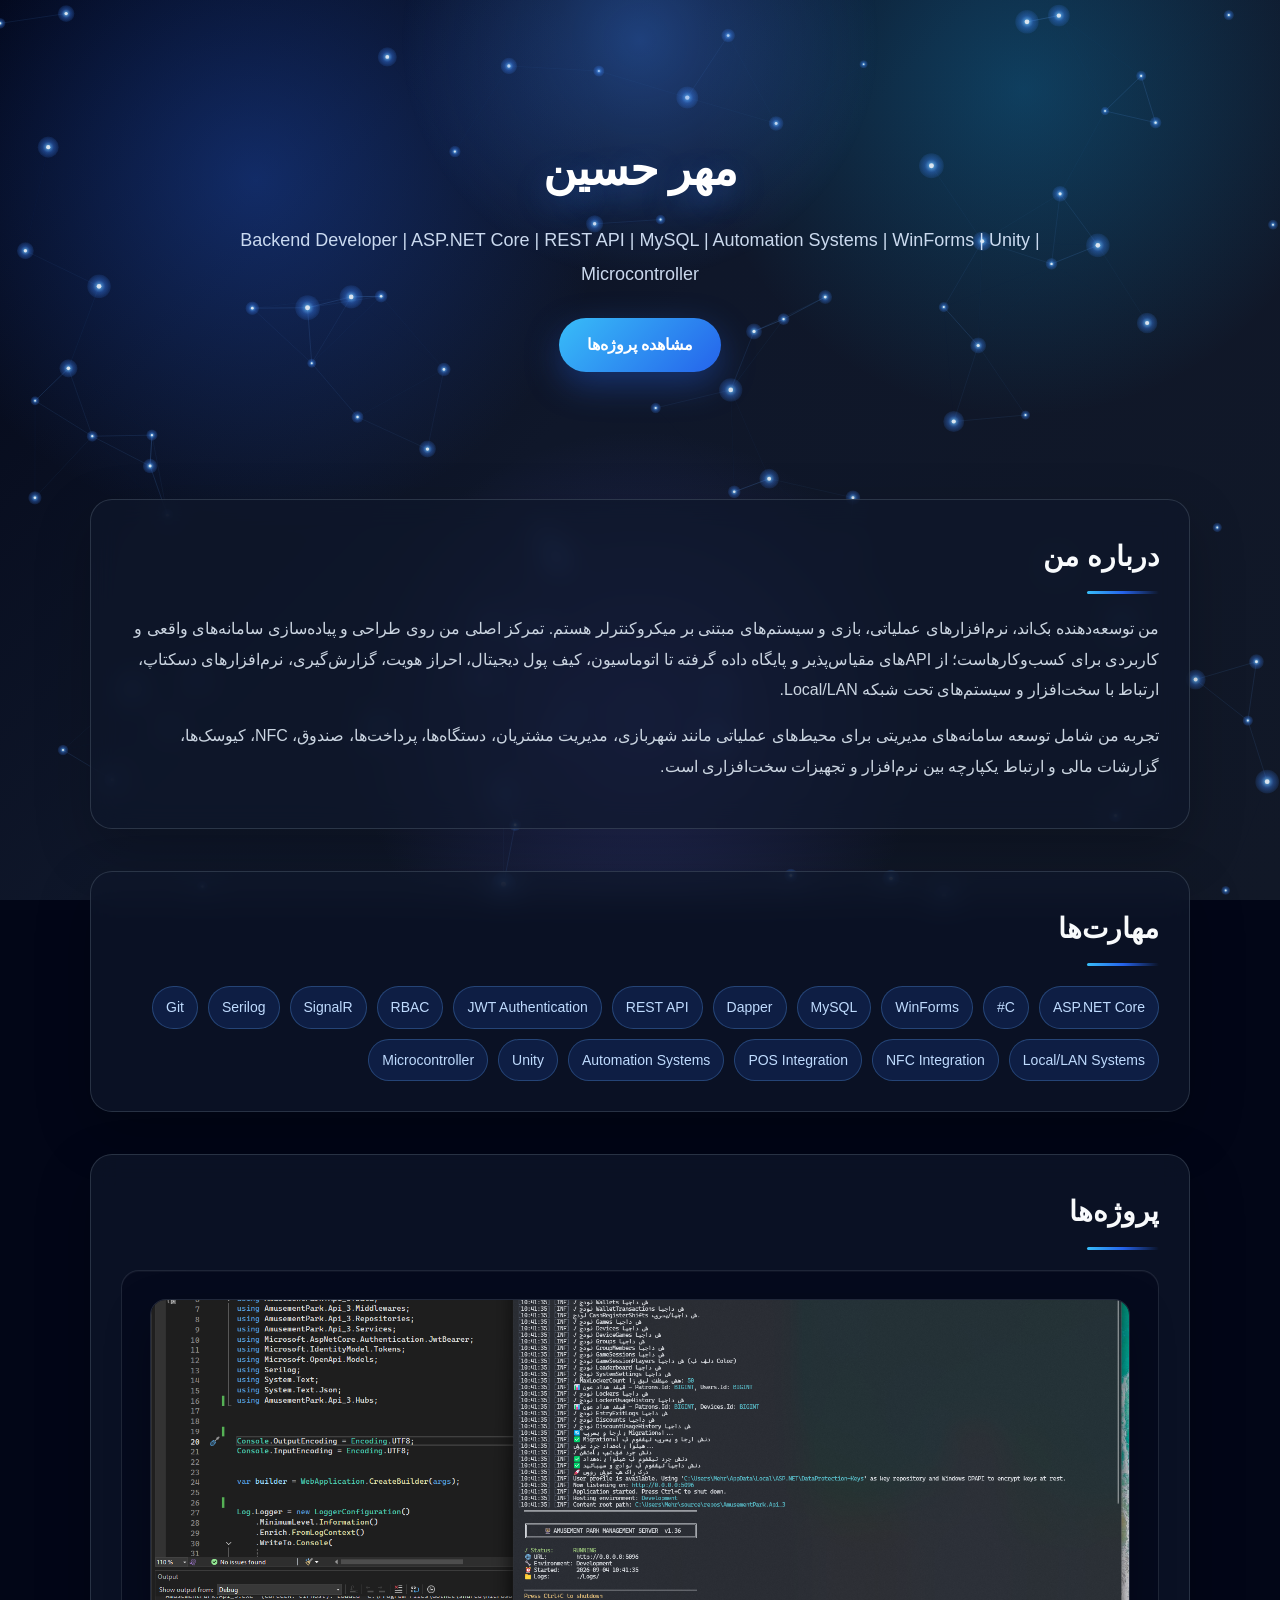
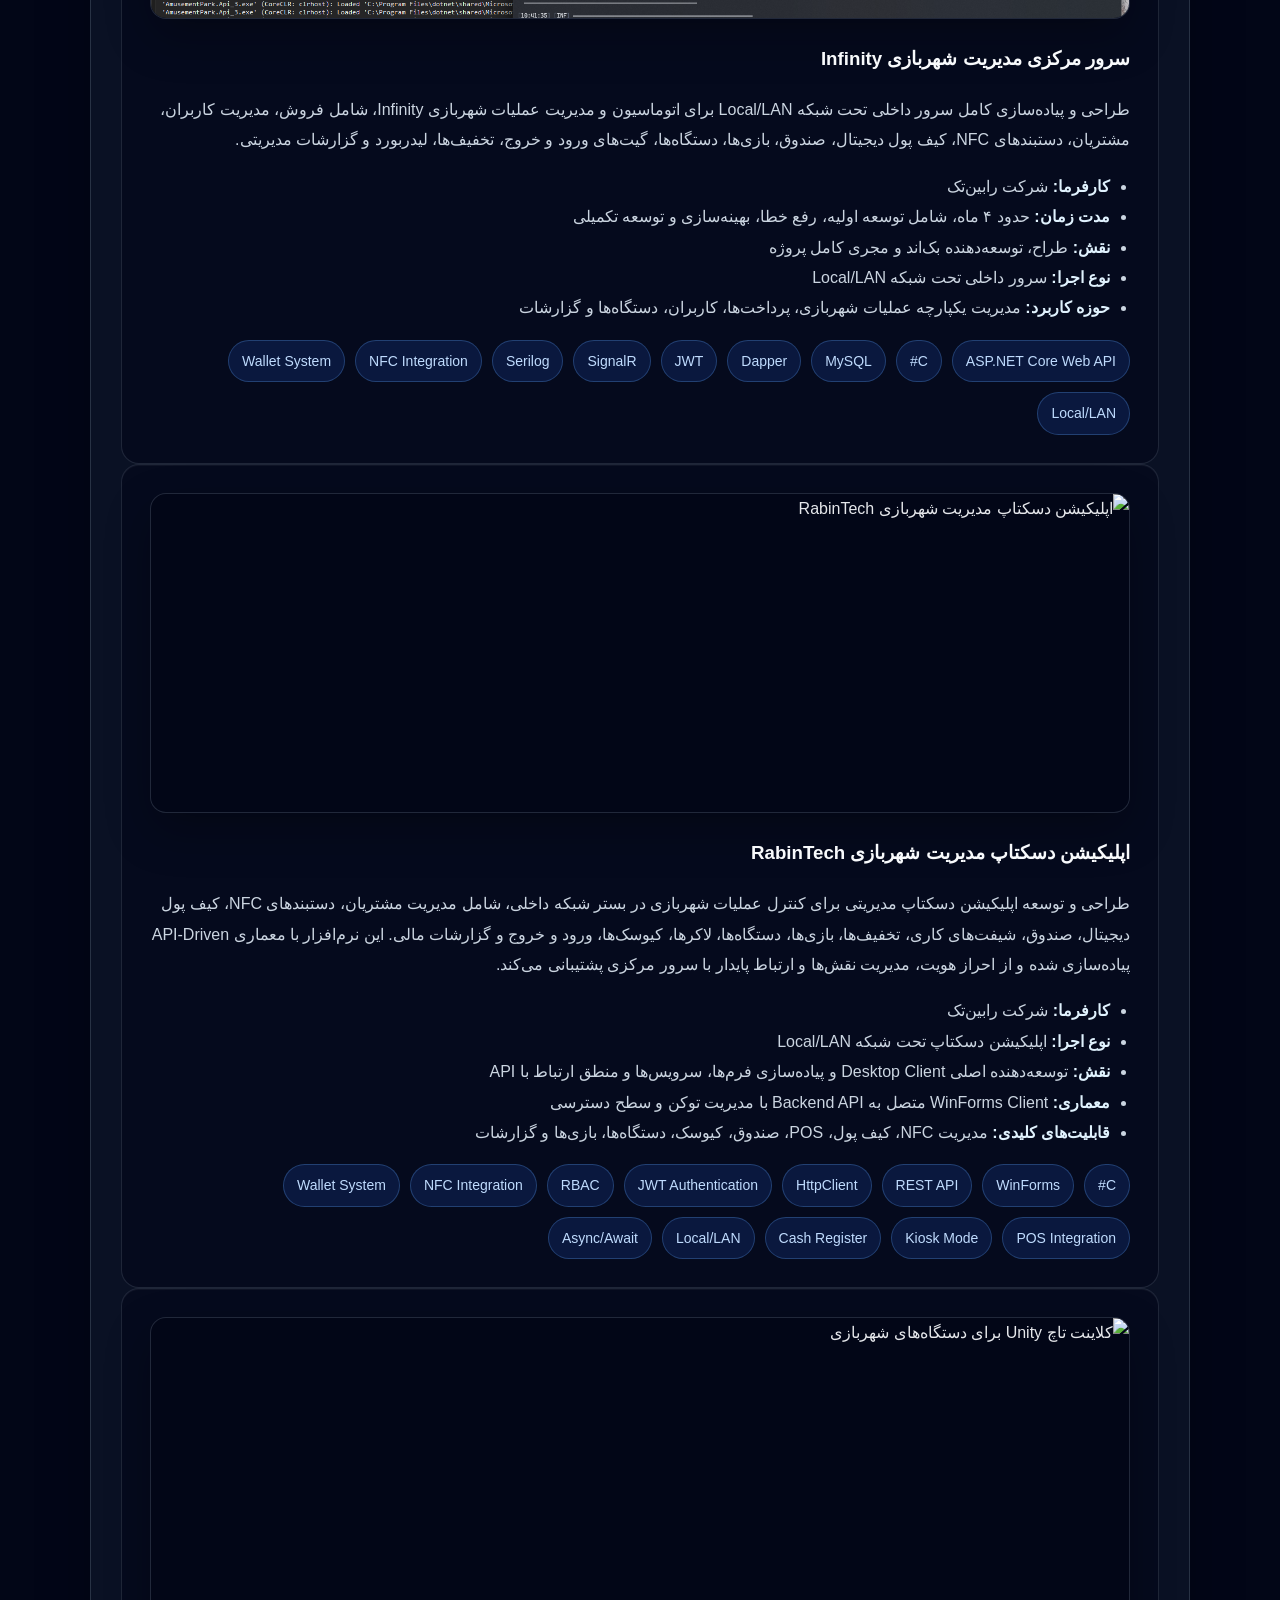
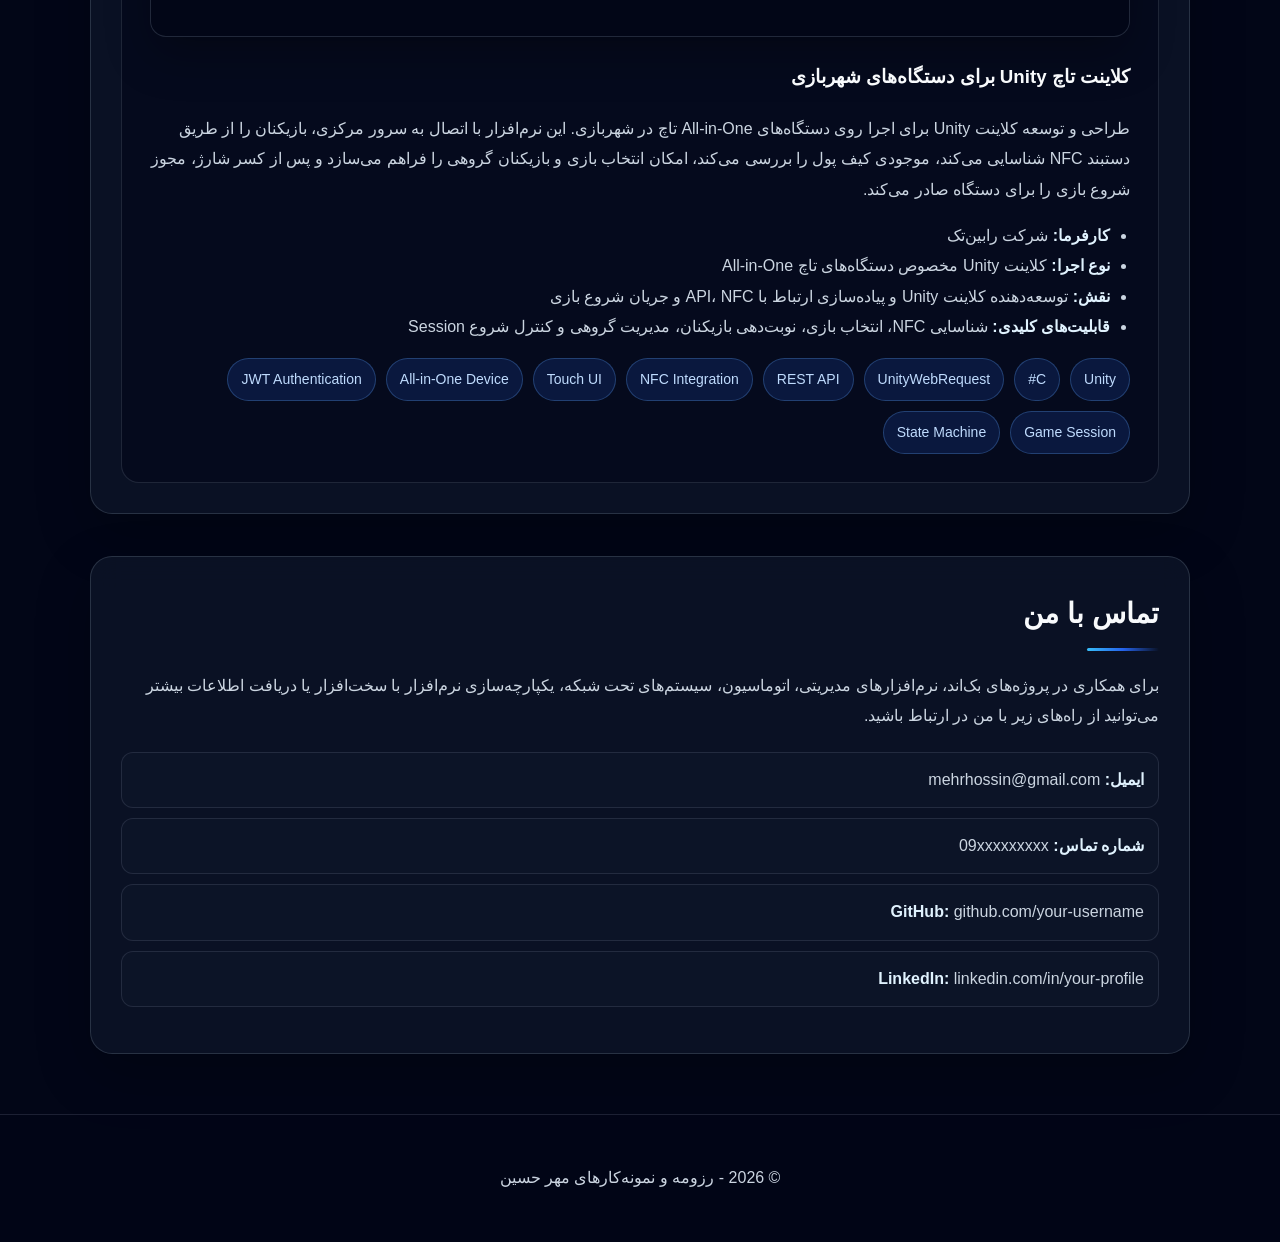
==== index.html @ 996e3aed "Update index.html" ====
<!DOCTYPE html>
<html lang="fa" dir="rtl">
<head>
  <meta charset="UTF-8" />
  <meta name="viewport" content="width=device-width, initial-scale=1.0" />
  <title>رزومه و نمونه‌کارها | مهر حسین</title>
  <link rel="stylesheet" href="style.css" />
</head>

<body>
  <canvas id="network-bg"></canvas>

  <header class="hero">
    <div class="container">
      <h1>مهر حسین</h1>

      <p>
        Backend Developer | ASP.NET Core | REST API | MySQL | Automation Systems |
        WinForms | Unity | Microcontroller
      </p>

      <a href="#projects" class="btn">مشاهده پروژه‌ها</a>
    </div>
  </header>

  <main class="container">

    <section class="about">
      <h2>درباره من</h2>

      <p>
        من توسعه‌دهنده بک‌اند، نرم‌افزارهای عملیاتی، بازی و سیستم‌های مبتنی بر میکروکنترلر هستم.
        تمرکز اصلی من روی طراحی و پیاده‌سازی سامانه‌های واقعی و کاربردی برای کسب‌وکارهاست؛
        از APIهای مقیاس‌پذیر و پایگاه داده گرفته تا اتوماسیون، کیف پول دیجیتال، احراز هویت،
        گزارش‌گیری، نرم‌افزارهای دسکتاپ، ارتباط با سخت‌افزار و سیستم‌های تحت شبکه Local/LAN.
      </p>

      <p>
        تجربه من شامل توسعه سامانه‌های مدیریتی برای محیط‌های عملیاتی مانند شهربازی، مدیریت مشتریان،
        دستگاه‌ها، پرداخت‌ها، صندوق، NFC، کیوسک‌ها، گزارشات مالی و ارتباط یکپارچه بین نرم‌افزار
        و تجهیزات سخت‌افزاری است.
      </p>
    </section>

    <section class="skills">
      <h2>مهارت‌ها</h2>

      <div class="tags">
        <span>ASP.NET Core</span>
        <span>C#</span>
        <span>WinForms</span>
        <span>MySQL</span>
        <span>Dapper</span>
        <span>REST API</span>
        <span>JWT Authentication</span>
        <span>RBAC</span>
        <span>SignalR</span>
        <span>Serilog</span>
        <span>Git</span>
        <span>Local/LAN Systems</span>
        <span>NFC Integration</span>
        <span>POS Integration</span>
        <span>Automation Systems</span>
        <span>Unity</span>
        <span>Microcontroller</span>
      </div>
    </section>

    <section id="projects" class="projects">
      <h2>پروژه‌ها</h2>

      <!-- Project 1 -->
      <article class="project-card">
        <img
          src="image/infinity-server.png"
          alt="سرور مرکزی مدیریت شهربازی Infinity"
          class="project-image"
        />

        <h3>سرور مرکزی مدیریت شهربازی Infinity</h3>

        <p>
          طراحی و پیاده‌سازی کامل سرور داخلی تحت شبکه Local/LAN برای اتوماسیون و مدیریت عملیات
          شهربازی Infinity، شامل فروش، مدیریت کاربران، مشتریان، دستبندهای NFC، کیف پول دیجیتال،
          صندوق، بازی‌ها، دستگاه‌ها، گیت‌های ورود و خروج، تخفیف‌ها، لیدربورد و گزارشات مدیریتی.
        </p>

        <ul>
          <li><strong>کارفرما:</strong> شرکت رابین‌تک</li>
          <li><strong>مدت زمان:</strong> حدود ۴ ماه، شامل توسعه اولیه، رفع خطا، بهینه‌سازی و توسعه تکمیلی</li>
          <li><strong>نقش:</strong> طراح، توسعه‌دهنده بک‌اند و مجری کامل پروژه</li>
          <li><strong>نوع اجرا:</strong> سرور داخلی تحت شبکه Local/LAN</li>
          <li><strong>حوزه کاربرد:</strong> مدیریت یکپارچه عملیات شهربازی، پرداخت‌ها، کاربران، دستگاه‌ها و گزارشات</li>
        </ul>

        <div class="tech">
          <span>ASP.NET Core Web API</span>
          <span>C#</span>
          <span>MySQL</span>
          <span>Dapper</span>
          <span>JWT</span>
          <span>SignalR</span>
          <span>Serilog</span>
          <span>NFC Integration</span>
          <span>Wallet System</span>
          <span>Local/LAN</span>
        </div>

        <!-- اگر ویدئو داری، آدرس embed آپارات را داخل data-video-url بگذار -->
        <div class="project-video" data-video-url="">
          <iframe
            title="ویدئوی معرفی سرور مرکزی مدیریت شهربازی Infinity"
            allowfullscreen="true"
            webkitallowfullscreen="true"
            mozallowfullscreen="true">
          </iframe>
        </div>
      </article>

      <!-- Project 2 -->
      <article class="project-card">
        <img
          src="image/rabintech-desktop.png"
          alt="اپلیکیشن دسکتاپ مدیریت شهربازی RabinTech"
          class="project-image"
        />

        <h3>اپلیکیشن دسکتاپ مدیریت شهربازی RabinTech</h3>

        <p>
          طراحی و توسعه اپلیکیشن دسکتاپ مدیریتی برای کنترل عملیات شهربازی در بستر شبکه داخلی،
          شامل مدیریت مشتریان، دستبندهای NFC، کیف پول دیجیتال، صندوق، شیفت‌های کاری، تخفیف‌ها،
          بازی‌ها، دستگاه‌ها، لاکرها، کیوسک‌ها، ورود و خروج و گزارشات مالی. این نرم‌افزار با معماری
          API-Driven پیاده‌سازی شده و از احراز هویت، مدیریت نقش‌ها و ارتباط پایدار با سرور مرکزی پشتیبانی می‌کند.
        </p>

        <ul>
          <li><strong>کارفرما:</strong> شرکت رابین‌تک</li>
          <li><strong>نوع اجرا:</strong> اپلیکیشن دسکتاپ تحت شبکه Local/LAN</li>
          <li><strong>نقش:</strong> توسعه‌دهنده اصلی Desktop Client و پیاده‌سازی فرم‌ها، سرویس‌ها و منطق ارتباط با API</li>
          <li><strong>معماری:</strong> WinForms Client متصل به Backend API با مدیریت توکن و سطح دسترسی</li>
          <li><strong>قابلیت‌های کلیدی:</strong> مدیریت NFC، کیف پول، POS، صندوق، کیوسک، دستگاه‌ها، بازی‌ها و گزارشات</li>
        </ul>

        <div class="tech">
          <span>C#</span>
          <span>WinForms</span>
          <span>REST API</span>
          <span>HttpClient</span>
          <span>JWT Authentication</span>
          <span>RBAC</span>
          <span>NFC Integration</span>
          <span>Wallet System</span>
          <span>POS Integration</span>
          <span>Kiosk Mode</span>
          <span>Cash Register</span>
          <span>Local/LAN</span>
          <span>Async/Await</span>
        </div>

        <!-- اگر ویدئو داری، آدرس embed آپارات را داخل data-video-url بگذار -->
        <div class="project-video" data-video-url="">
          <iframe
            title="ویدئوی معرفی اپلیکیشن دسکتاپ مدیریت شهربازی RabinTech"
            allowfullscreen="true"
            webkitallowfullscreen="true"
            mozallowfullscreen="true">
          </iframe>
        </div>
      </article>

      <!-- Project 3 -->
      <article class="project-card">
        <img
          src="image/unity-touch-client.png"
          alt="کلاینت تاچ Unity برای دستگاه‌های شهربازی"
          class="project-image"
        />

        <h3>کلاینت تاچ Unity برای دستگاه‌های شهربازی</h3>

        <p>
          طراحی و توسعه کلاینت Unity برای اجرا روی دستگاه‌های All-in-One تاچ در شهربازی.
          این نرم‌افزار با اتصال به سرور مرکزی، بازیکنان را از طریق دستبند NFC شناسایی می‌کند،
          موجودی کیف پول را بررسی می‌کند، امکان انتخاب بازی و بازیکنان گروهی را فراهم می‌سازد
          و پس از کسر شارژ، مجوز شروع بازی را برای دستگاه صادر می‌کند.
        </p>

        <ul>
          <li><strong>کارفرما:</strong> شرکت رابین‌تک</li>
          <li><strong>نوع اجرا:</strong> کلاینت Unity مخصوص دستگاه‌های تاچ All-in-One</li>
          <li><strong>نقش:</strong> توسعه‌دهنده کلاینت Unity و پیاده‌سازی ارتباط با API، NFC و جریان شروع بازی</li>
          <li><strong>قابلیت‌های کلیدی:</strong> شناسایی NFC، انتخاب بازی، نوبت‌دهی بازیکنان، مدیریت گروهی و کنترل شروع Session</li>
        </ul>

        <div class="tech">
          <span>Unity</span>
          <span>C#</span>
          <span>UnityWebRequest</span>
          <span>REST API</span>
          <span>NFC Integration</span>
          <span>Touch UI</span>
          <span>All-in-One Device</span>
          <span>JWT Authentication</span>
          <span>Game Session</span>
          <span>State Machine</span>
        </div>

        <!-- بعداً آدرس ویدئوی آپارات Unity را اینجا بگذار -->
        <div class="project-video" data-video-url="">
          <iframe
            title="ویدئوی معرفی کلاینت تاچ Unity برای دستگاه‌های شهربازی"
            allowfullscreen="true"
            webkitallowfullscreen="true"
            mozallowfullscreen="true">
          </iframe>
        </div>
      </article>

    </section>

    <section class="contact">
      <h2>تماس با من</h2>

      <p>
        برای همکاری در پروژه‌های بک‌اند، نرم‌افزارهای مدیریتی، اتوماسیون، سیستم‌های تحت شبکه،
        یکپارچه‌سازی نرم‌افزار با سخت‌افزار یا دریافت اطلاعات بیشتر می‌توانید از راه‌های زیر با من در ارتباط باشید.
      </p>

      <ul class="contact-list">
        <li><strong>ایمیل:</strong> mehrhossin@gmail.com</li>
        <li><strong>شماره تماس:</strong> 09xxxxxxxxx</li>
        <li><strong>GitHub:</strong> github.com/your-username</li>
        <li><strong>LinkedIn:</strong> linkedin.com/in/your-profile</li>
      </ul>
    </section>

  </main>

  <footer>
    <p>© 2026 - رزومه و نمونه‌کارهای مهر حسین</p>
  </footer>

  <script src="background.js"></script>

  <script>
    document.addEventListener("DOMContentLoaded", function () {
      const videoBoxes = document.querySelectorAll(".project-video");

      videoBoxes.forEach(function (box) {
        const videoUrl = box.dataset.videoUrl?.trim();
        const iframe = box.querySelector("iframe");

        if (!videoUrl) {
          box.remove();
          return;
        }

        iframe.src = videoUrl;
      });
    });
  </script>
</body>
</html>
---- style.css ----
* {
  box-sizing: border-box;
}

html {
  scroll-behavior: smooth;
}

body {
  margin: 0;
  font-family: Tahoma, Arial, sans-serif;
  color: #e5e7eb;
  line-height: 1.9;
  background: #020617;
  overflow-x: hidden;
  position: relative;
}

#network-bg {
  position: fixed;
  inset: 0;
  width: 100%;
  height: 100%;
  z-index: -2;
  pointer-events: none;
  background:
    radial-gradient(circle at 20% 20%, rgba(37, 99, 235, 0.35), transparent 28%),
    radial-gradient(circle at 80% 10%, rgba(14, 165, 233, 0.28), transparent 25%),
    radial-gradient(circle at 50% 80%, rgba(99, 102, 241, 0.28), transparent 30%),
    linear-gradient(135deg, #020617 0%, #0f172a 45%, #111827 100%);
}


/* بک‌گراند هندسی و شبکه‌ای */
.background-network {
  position: fixed;
  inset: 0;
  z-index: -2;
  background:
    radial-gradient(circle at 20% 20%, rgba(37, 99, 235, 0.35), transparent 28%),
    radial-gradient(circle at 80% 10%, rgba(14, 165, 233, 0.28), transparent 25%),
    radial-gradient(circle at 50% 80%, rgba(99, 102, 241, 0.28), transparent 30%),
    linear-gradient(135deg, #020617 0%, #0f172a 45%, #111827 100%);
}

/* خطوط شبکه */
.background-network::before {
  content: "";
  position: absolute;
  inset: 0;
  background-image:
    linear-gradient(rgba(148, 163, 184, 0.08) 1px, transparent 1px),
    linear-gradient(90deg, rgba(148, 163, 184, 0.08) 1px, transparent 1px);
  background-size: 42px 42px;
  mask-image: linear-gradient(to bottom, rgba(0,0,0,1), rgba(0,0,0,0.35));
  animation: gridMove 18s linear infinite;
}

/* اشکال نورانی متحرک */
.background-network::after {
  content: "";
  position: absolute;
  inset: -20%;
  background-image:
    radial-gradient(circle, rgba(96, 165, 250, 0.55) 0 2px, transparent 3px),
    radial-gradient(circle, rgba(34, 211, 238, 0.4) 0 1px, transparent 3px);
  background-size: 130px 130px, 90px 90px;
  background-position: 0 0, 40px 60px;
  filter: blur(0.2px);
  opacity: 0.55;
  animation: particlesMove 26s linear infinite;
}

@keyframes gridMove {
  from {
    transform: translateY(0);
  }
  to {
    transform: translateY(42px);
  }
}

@keyframes particlesMove {
  from {
    transform: translate3d(0, 0, 0) rotate(0deg);
  }
  to {
    transform: translate3d(80px, -80px, 0) rotate(4deg);
  }
}

.container {
  width: min(1100px, 92%);
  margin: auto;
  position: relative;
  z-index: 1;
}

/* بخش اصلی بالای رزومه */
.hero {
  color: white;
  padding: 95px 0 85px;
  text-align: center;
  position: relative;
  overflow: hidden;
}

/* افکت نور پشت عنوان */
.hero::before {
  content: "";
  position: absolute;
  width: 520px;
  height: 520px;
  top: -220px;
  left: 50%;
  transform: translateX(-50%);
  background: radial-gradient(circle, rgba(59, 130, 246, 0.42), transparent 65%);
  z-index: 0;
}

.hero .container {
  position: relative;
  z-index: 1;
}

.hero h1 {
  font-size: 46px;
  margin-bottom: 10px;
  letter-spacing: -1px;
  text-shadow: 0 8px 30px rgba(59, 130, 246, 0.35);
}

.hero p {
  font-size: 18px;
  opacity: 0.92;
  max-width: 850px;
  margin: 0 auto;
  color: #dbeafe;
}

.btn {
  display: inline-block;
  margin-top: 26px;
  background: linear-gradient(135deg, #38bdf8, #2563eb);
  color: white;
  padding: 12px 28px;
  border-radius: 999px;
  text-decoration: none;
  font-weight: bold;
  box-shadow: 0 12px 35px rgba(37, 99, 235, 0.38);
  transition: transform 0.25s ease, box-shadow 0.25s ease;
}

.btn:hover {
  transform: translateY(-3px);
  box-shadow: 0 18px 45px rgba(37, 99, 235, 0.5);
}

section {
  margin: 42px 0;
  background: rgba(15, 23, 42, 0.72);
  border: 1px solid rgba(148, 163, 184, 0.22);
  border-radius: 22px;
  padding: 30px;
  box-shadow: 0 20px 55px rgba(0, 0, 0, 0.22);
  backdrop-filter: blur(14px);
}

h2 {
  font-size: 28px;
  margin-top: 0;
  margin-bottom: 20px;
  color: #f8fafc;
  position: relative;
}

h2::after {
  content: "";
  display: block;
  width: 72px;
  height: 3px;
  margin-top: 8px;
  border-radius: 999px;
  background: linear-gradient(90deg, #38bdf8, #2563eb, transparent);
}

.about p,
.contact p,
.project-card p,
.project-card li {
  color: #cbd5e1;
}

.tags,
.tech {
  display: flex;
  flex-wrap: wrap;
  gap: 10px;
}

.tags span,
.tech span {
  background: rgba(37, 99, 235, 0.16);
  color: #bfdbfe;
  border: 1px solid rgba(96, 165, 250, 0.28);
  padding: 7px 13px;
  border-radius: 999px;
  font-size: 14px;
  transition: transform 0.2s ease, background 0.2s ease;
}

.tags span:hover,
.tech span:hover {
  transform: translateY(-2px);
  background: rgba(37, 99, 235, 0.28);
}

.project-card {
  background: rgba(2, 6, 23, 0.45);
  padding: 28px;
  border-radius: 18px;
  box-shadow: inset 0 1px 0 rgba(255,255,255,0.04);
  border: 1px solid rgba(148, 163, 184, 0.18);
}

.project-card h3 {
  margin-top: 0;
  color: #f8fafc;
}

.project-card ul {
  padding-right: 20px;
}

.project-card strong {
  color: #e0f2fe;
}

.contact-list {
  list-style: none;
  padding: 0;
  margin-top: 20px;
}

.contact-list li {
  margin-bottom: 10px;
  background: rgba(15, 23, 42, 0.62);
  border: 1px solid rgba(148, 163, 184, 0.16);
  padding: 12px 14px;
  border-radius: 12px;
  color: #cbd5e1;
}

.contact-list strong {
  color: #e0f2fe;
}

footer {
  text-align: center;
  padding: 32px;
  color: #cbd5e1;
  margin-top: 60px;
  background: rgba(2, 6, 23, 0.82);
  border-top: 1px solid rgba(148, 163, 184, 0.18);
  position: relative;
  z-index: 1;
}

/* سازگاری با موبایل */
@media (max-width: 768px) {
  .hero {
    padding: 70px 0 55px;
  }

  .hero h1 {
    font-size: 34px;
  }

  .hero p {
    font-size: 15px;
  }

 section {
  margin: 42px 0;
  background: rgba(15, 23, 42, 0.72);
  border: 1px solid rgba(148, 163, 184, 0.22);
  border-radius: 22px;
  padding: 30px;
  box-shadow: 0 20px 55px rgba(0, 0, 0, 0.22);
  backdrop-filter: blur(14px);
}

  h2 {
    font-size: 24px;
  }

  .project-card {
    padding: 22px;
  }
}

/* احترام به کاربرانی که انیمیشن کمتر می‌خواهند */
@media (prefers-reduced-motion: reduce) {
  .background-network::before,
  .background-network::after,
  .btn,
  .tags span,
  .tech span {
    animation: none;
    transition: none;
  }
}


.project-image {
  width: 100%;
  height: 320px;
  object-fit: cover;
  display: block;
  border-radius: 16px;
  margin-bottom: 22px;
  border: 1px solid rgba(148, 163, 184, 0.22);
  box-shadow: 0 18px 45px rgba(0, 0, 0, 0.28);
  background: rgba(2, 6, 23, 0.8);
}

.project-video {
  position: relative;
  width: 100%;
  margin-top: 26px;
  padding-top: 56.25%;
  border-radius: 16px;
  overflow: hidden;
  border: 1px solid rgba(148, 163, 184, 0.22);
  box-shadow: 0 18px 45px rgba(0, 0, 0, 0.28);
  background: rgba(2, 6, 23, 0.8);
}

.project-video iframe {
  position: absolute;
  inset: 0;
  width: 100%;
  height: 100%;
  border: 0;
}

@media (max-width: 768px) {
  .project-image {
    height: 210px;
  }
}
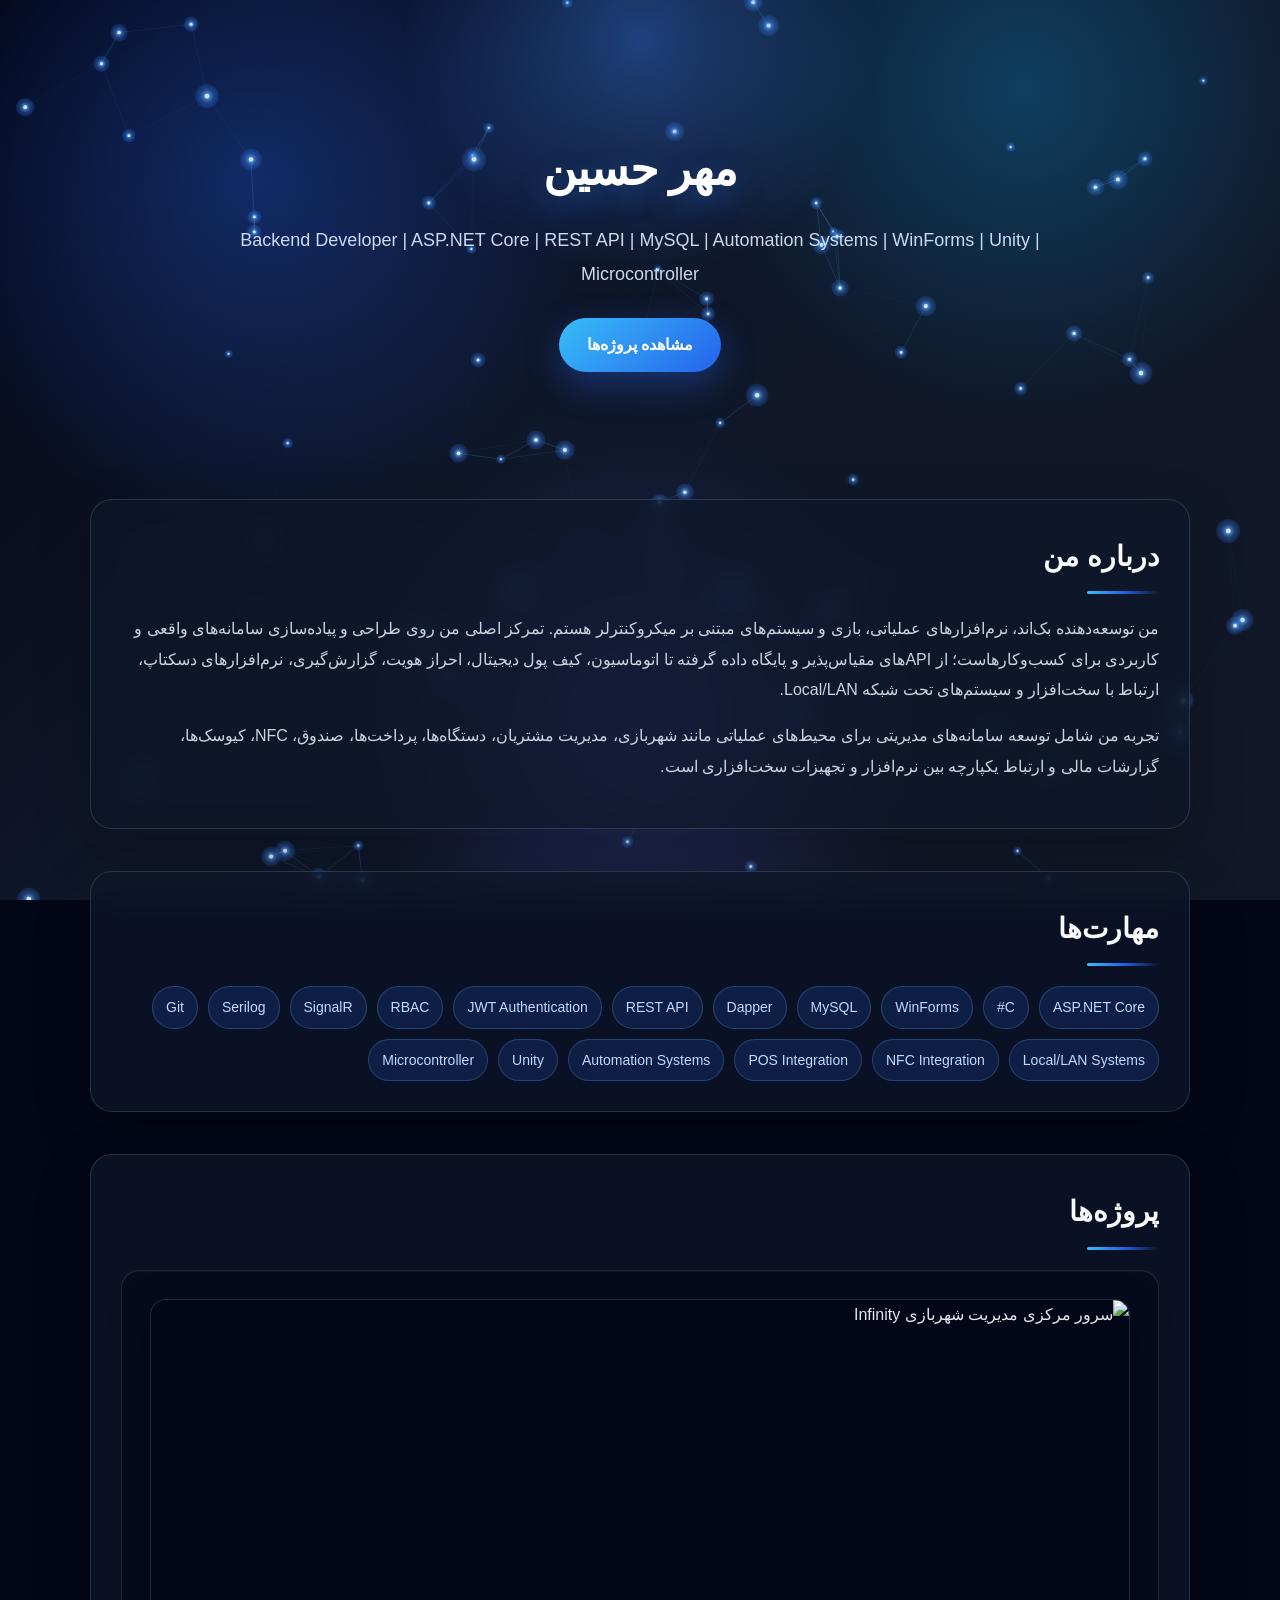
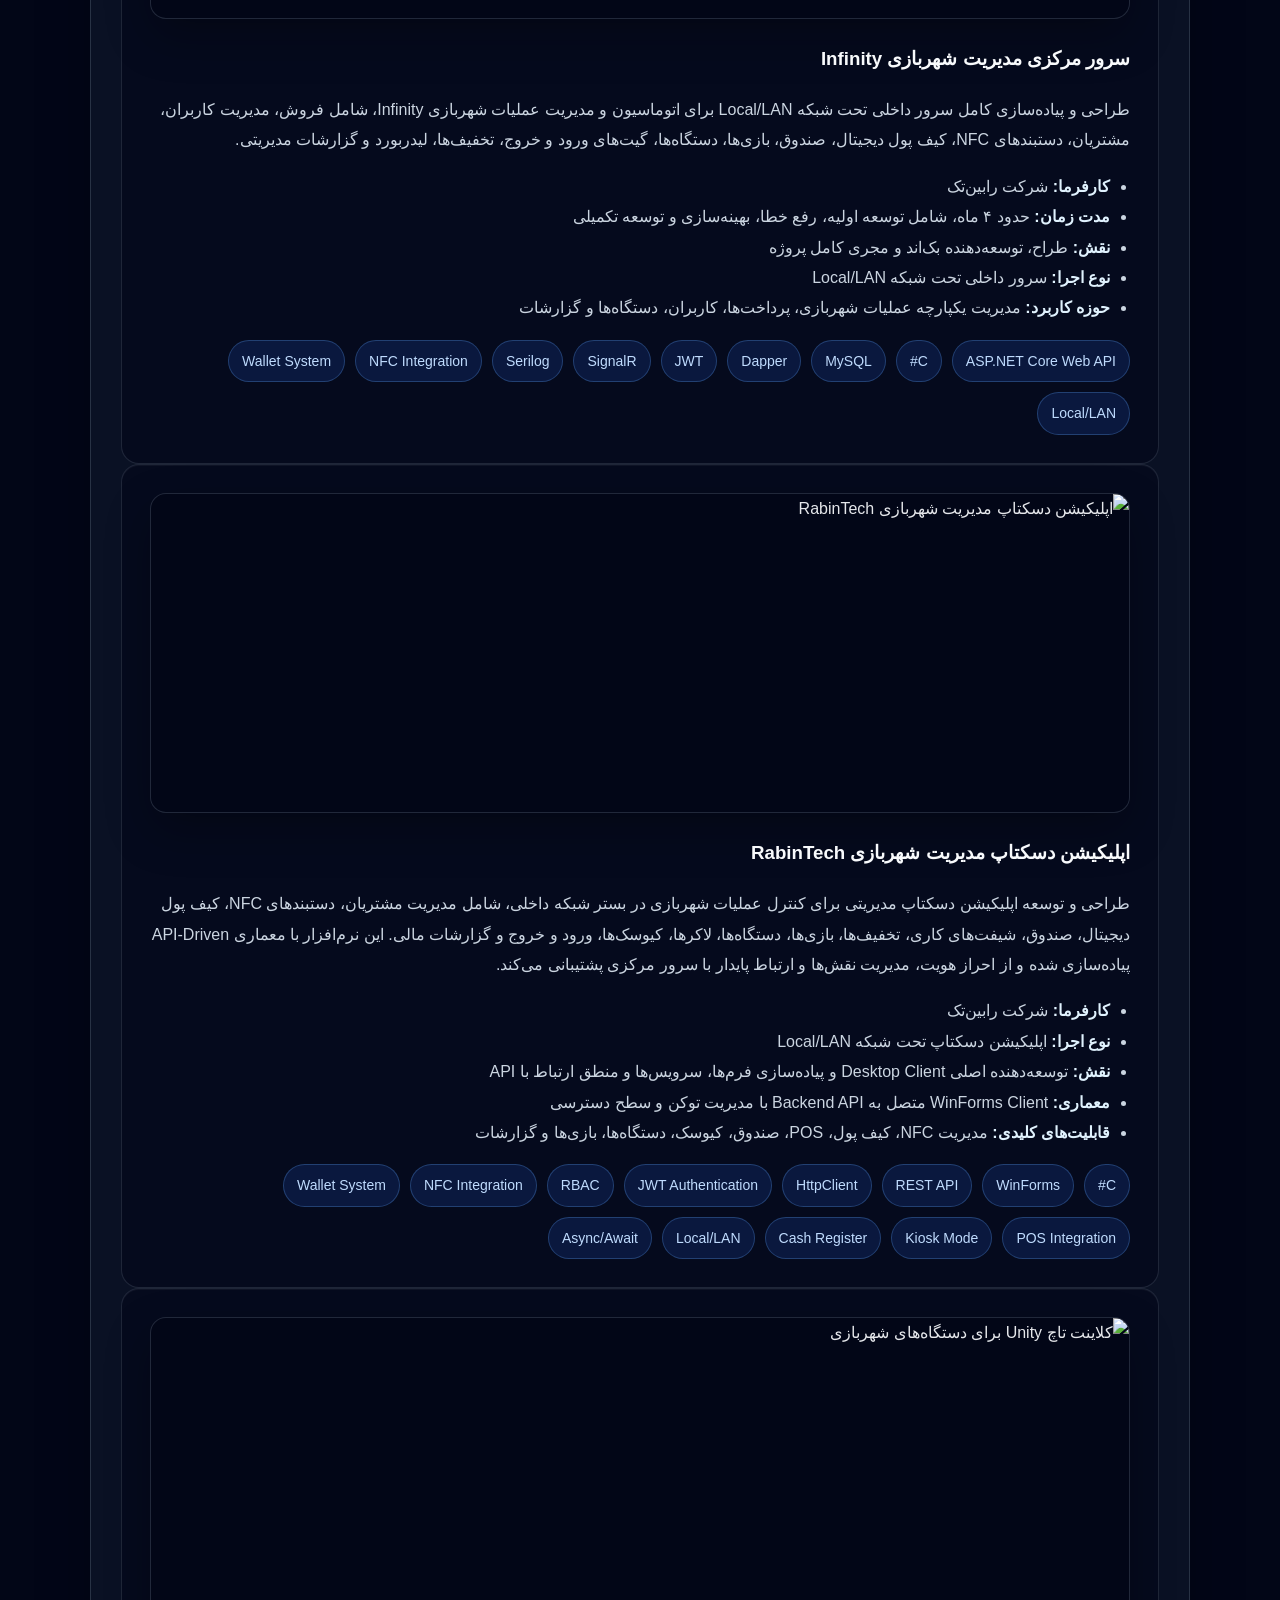
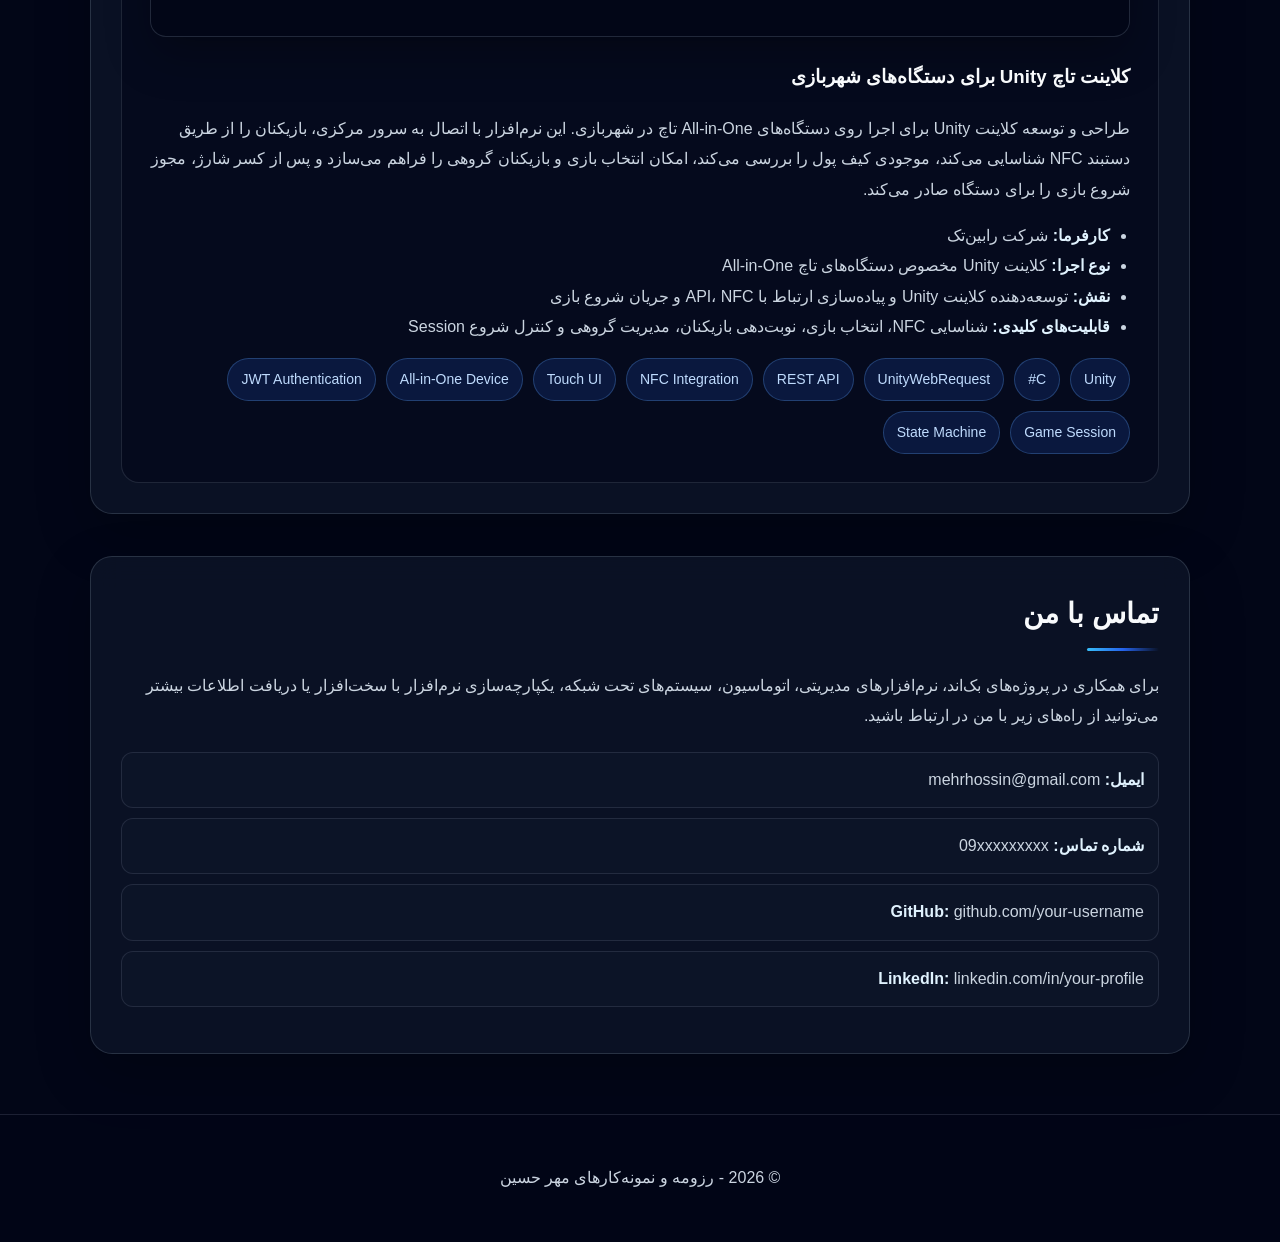
==== commit 88993231: "Update index.html" ====
--- a/index.html
+++ b/index.html
@@ -72,7 +72,7 @@
       <!-- Project 1 -->
       <article class="project-card">
         <img
-          src="image/infinity-server.png"
+          src="images/infinity-server.jpg"
           alt="سرور مرکزی مدیریت شهربازی Infinity"
           class="project-image"
         />
@@ -120,7 +120,7 @@
       <!-- Project 2 -->
       <article class="project-card">
         <img
-          src="image/rabintech-desktop.png"
+          src="images/rabintech-desktop.jpg"
           alt="اپلیکیشن دسکتاپ مدیریت شهربازی RabinTech"
           class="project-image"
         />
@@ -172,7 +172,7 @@
       <!-- Project 3 -->
       <article class="project-card">
         <img
-          src="image/unity-touch-client.png"
+          src="images/unity-touch-client.jpg"
           alt="کلاینت تاچ Unity برای دستگاه‌های شهربازی"
           class="project-image"
         />
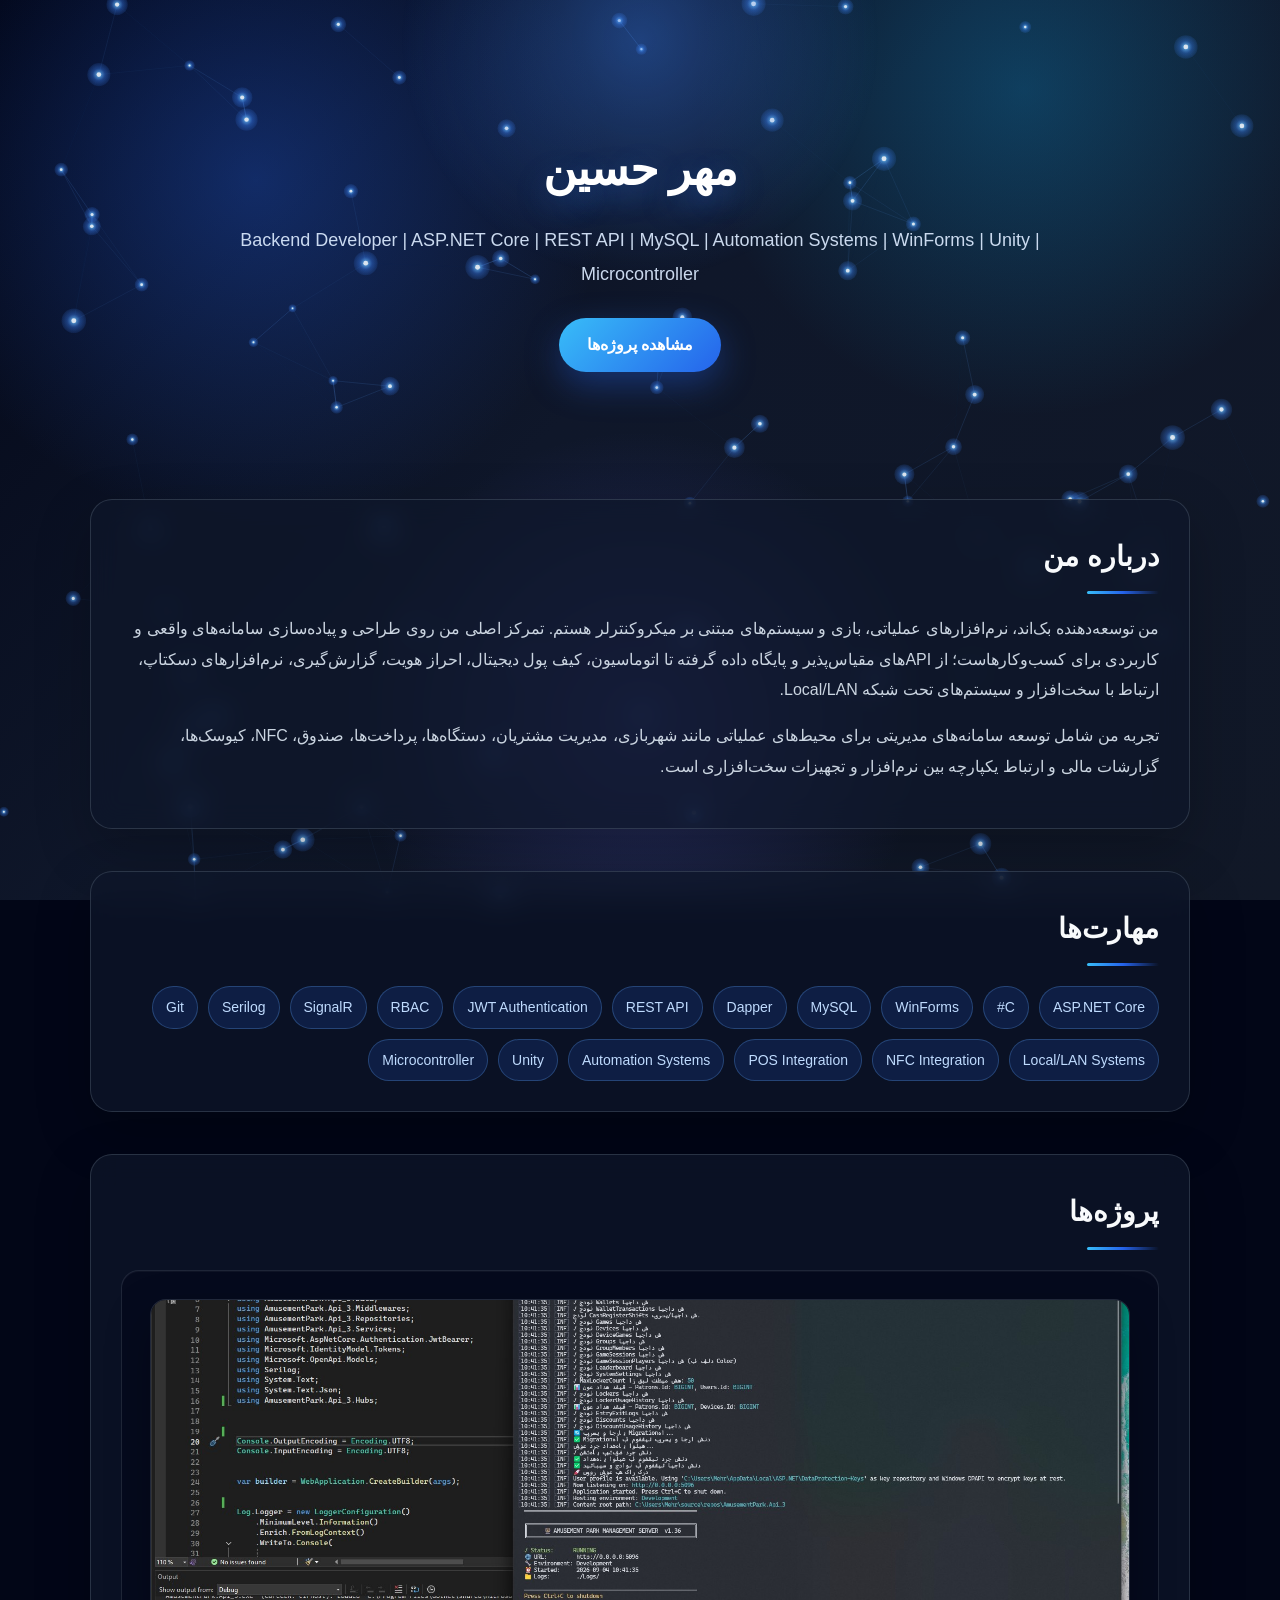
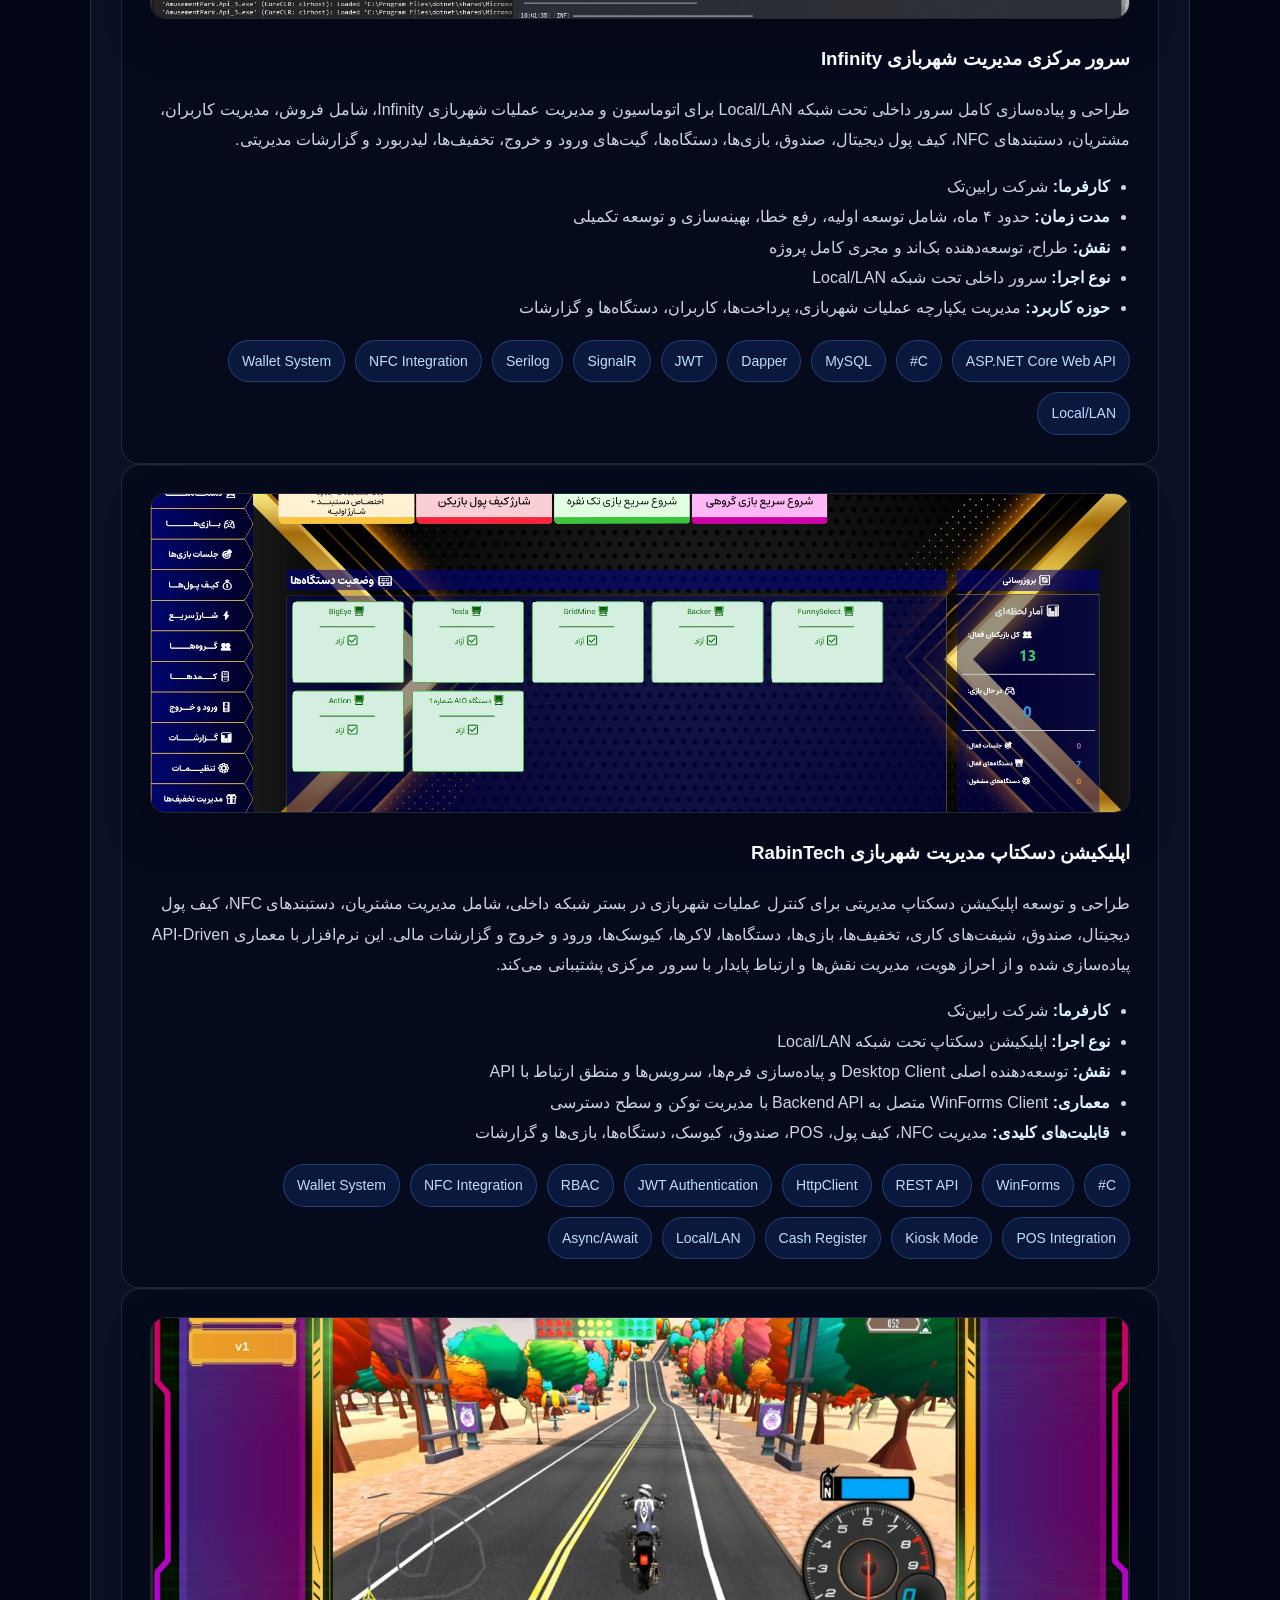
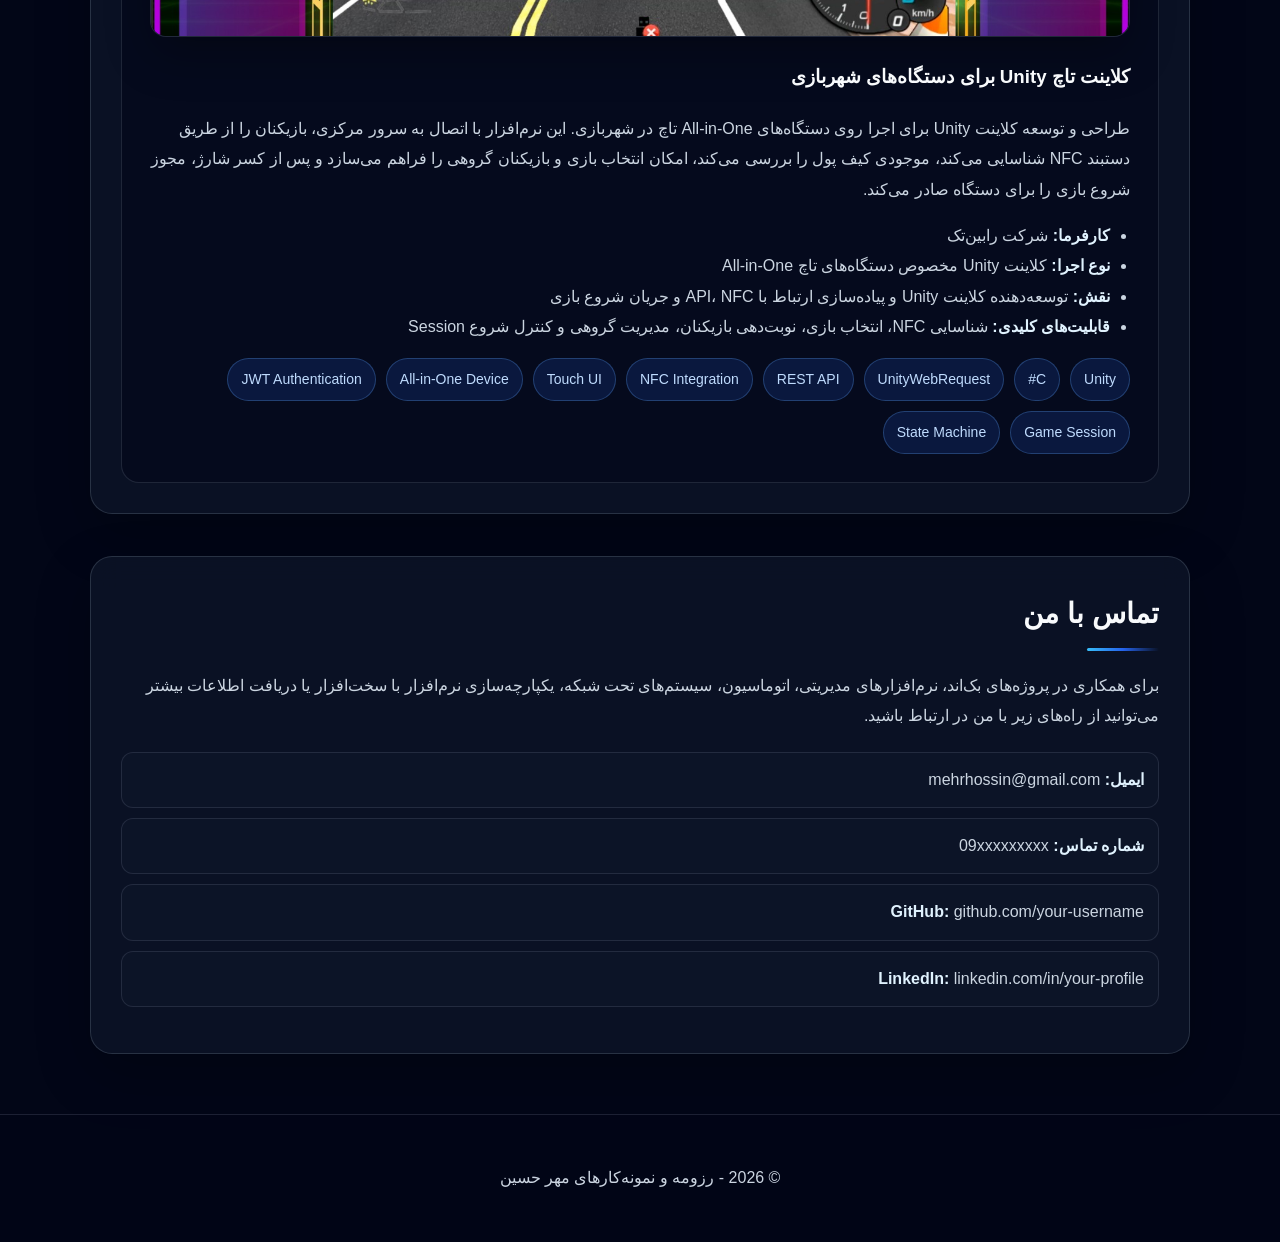
==== commit 25307f9a: "Update index.html" ====
--- a/index.html
+++ b/index.html
@@ -72,7 +72,7 @@
       <!-- Project 1 -->
       <article class="project-card">
         <img
-          src="images/infinity-server.jpg"
+          src="image/infinity-server.jpg"
           alt="سرور مرکزی مدیریت شهربازی Infinity"
           class="project-image"
         />
@@ -120,7 +120,7 @@
       <!-- Project 2 -->
       <article class="project-card">
         <img
-          src="images/rabintech-desktop.jpg"
+          src="image/rabintech-desktop.jpg"
           alt="اپلیکیشن دسکتاپ مدیریت شهربازی RabinTech"
           class="project-image"
         />
@@ -172,7 +172,7 @@
       <!-- Project 3 -->
       <article class="project-card">
         <img
-          src="images/unity-touch-client.jpg"
+          src="image/unity-touch-client.jpg"
           alt="کلاینت تاچ Unity برای دستگاه‌های شهربازی"
           class="project-image"
         />
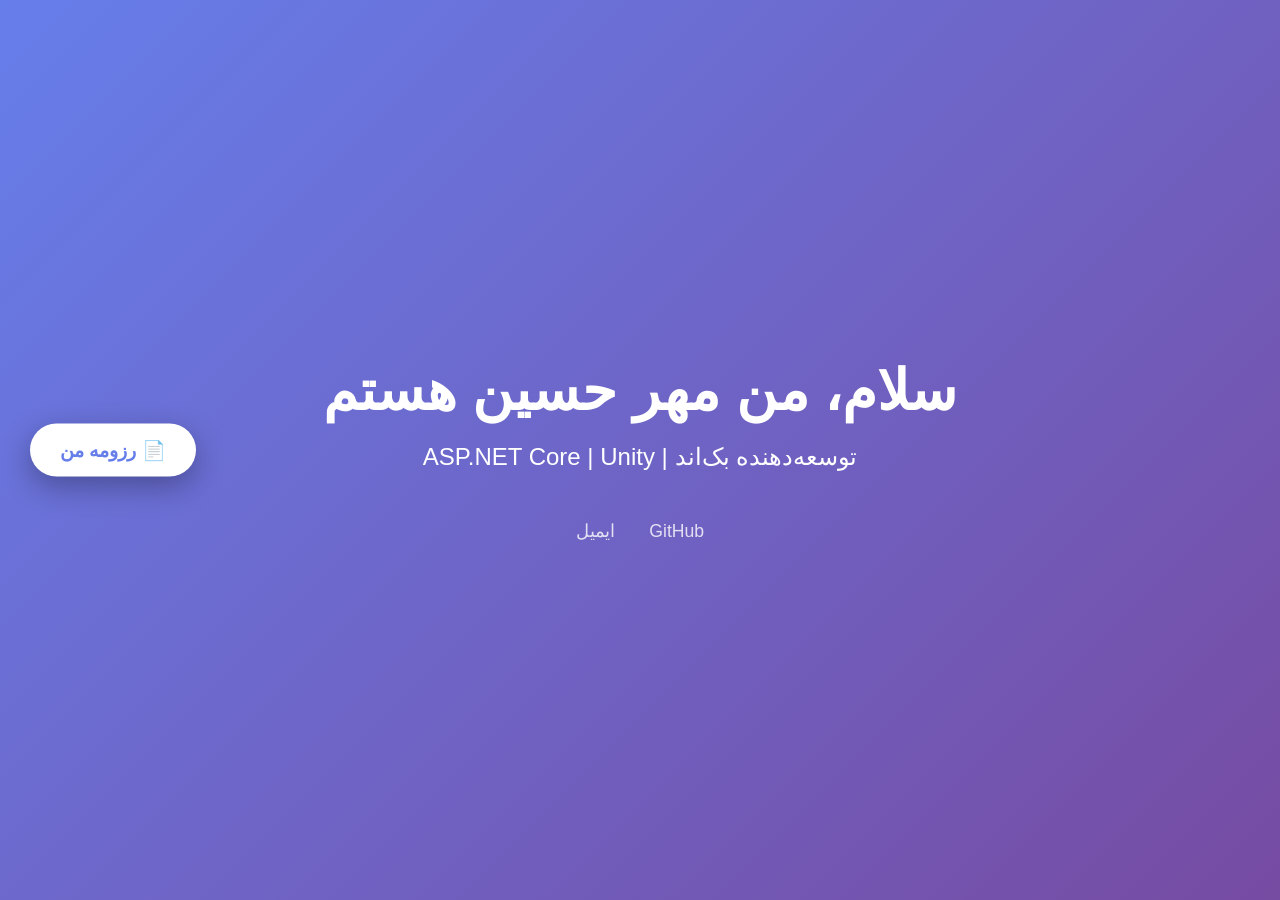
==== commit 7df51283: "Update index.html" ====
--- a/index.html
+++ b/index.html
@@ -1,264 +1,163 @@
 <!DOCTYPE html>
 <html lang="fa" dir="rtl">
 <head>
-  <meta charset="UTF-8" />
-  <meta name="viewport" content="width=device-width, initial-scale=1.0" />
-  <title>رزومه و نمونه‌کارها | مهر حسین</title>
-  <link rel="stylesheet" href="style.css" />
-</head>
-
-<body>
-  <canvas id="network-bg"></canvas>
-
-  <header class="hero">
-    <div class="container">
-      <h1>مهر حسین</h1>
-
-      <p>
-        Backend Developer | ASP.NET Core | REST API | MySQL | Automation Systems |
-        WinForms | Unity | Microcontroller
-      </p>
-
-      <a href="#projects" class="btn">مشاهده پروژه‌ها</a>
-    </div>
-  </header>
-
-  <main class="container">
-
-    <section class="about">
-      <h2>درباره من</h2>
-
-      <p>
-        من توسعه‌دهنده بک‌اند، نرم‌افزارهای عملیاتی، بازی و سیستم‌های مبتنی بر میکروکنترلر هستم.
-        تمرکز اصلی من روی طراحی و پیاده‌سازی سامانه‌های واقعی و کاربردی برای کسب‌وکارهاست؛
-        از APIهای مقیاس‌پذیر و پایگاه داده گرفته تا اتوماسیون، کیف پول دیجیتال، احراز هویت،
-        گزارش‌گیری، نرم‌افزارهای دسکتاپ، ارتباط با سخت‌افزار و سیستم‌های تحت شبکه Local/LAN.
-      </p>
-
-      <p>
-        تجربه من شامل توسعه سامانه‌های مدیریتی برای محیط‌های عملیاتی مانند شهربازی، مدیریت مشتریان،
-        دستگاه‌ها، پرداخت‌ها، صندوق، NFC، کیوسک‌ها، گزارشات مالی و ارتباط یکپارچه بین نرم‌افزار
-        و تجهیزات سخت‌افزاری است.
-      </p>
-    </section>
-
-    <section class="skills">
-      <h2>مهارت‌ها</h2>
-
-      <div class="tags">
-        <span>ASP.NET Core</span>
-        <span>C#</span>
-        <span>WinForms</span>
-        <span>MySQL</span>
-        <span>Dapper</span>
-        <span>REST API</span>
-        <span>JWT Authentication</span>
-        <span>RBAC</span>
-        <span>SignalR</span>
-        <span>Serilog</span>
-        <span>Git</span>
-        <span>Local/LAN Systems</span>
-        <span>NFC Integration</span>
-        <span>POS Integration</span>
-        <span>Automation Systems</span>
-        <span>Unity</span>
-        <span>Microcontroller</span>
-      </div>
-    </section>
-
-    <section id="projects" class="projects">
-      <h2>پروژه‌ها</h2>
-
-      <!-- Project 1 -->
-      <article class="project-card">
-        <img
-          src="image/infinity-server.jpg"
-          alt="سرور مرکزی مدیریت شهربازی Infinity"
-          class="project-image"
-        />
-
-        <h3>سرور مرکزی مدیریت شهربازی Infinity</h3>
-
-        <p>
-          طراحی و پیاده‌سازی کامل سرور داخلی تحت شبکه Local/LAN برای اتوماسیون و مدیریت عملیات
-          شهربازی Infinity، شامل فروش، مدیریت کاربران، مشتریان، دستبندهای NFC، کیف پول دیجیتال،
-          صندوق، بازی‌ها، دستگاه‌ها، گیت‌های ورود و خروج، تخفیف‌ها، لیدربورد و گزارشات مدیریتی.
-        </p>
-
-        <ul>
-          <li><strong>کارفرما:</strong> شرکت رابین‌تک</li>
-          <li><strong>مدت زمان:</strong> حدود ۴ ماه، شامل توسعه اولیه، رفع خطا، بهینه‌سازی و توسعه تکمیلی</li>
-          <li><strong>نقش:</strong> طراح، توسعه‌دهنده بک‌اند و مجری کامل پروژه</li>
-          <li><strong>نوع اجرا:</strong> سرور داخلی تحت شبکه Local/LAN</li>
-          <li><strong>حوزه کاربرد:</strong> مدیریت یکپارچه عملیات شهربازی، پرداخت‌ها، کاربران، دستگاه‌ها و گزارشات</li>
-        </ul>
-
-        <div class="tech">
-          <span>ASP.NET Core Web API</span>
-          <span>C#</span>
-          <span>MySQL</span>
-          <span>Dapper</span>
-          <span>JWT</span>
-          <span>SignalR</span>
-          <span>Serilog</span>
-          <span>NFC Integration</span>
-          <span>Wallet System</span>
-          <span>Local/LAN</span>
-        </div>
-
-        <!-- اگر ویدئو داری، آدرس embed آپارات را داخل data-video-url بگذار -->
-        <div class="project-video" data-video-url="">
-          <iframe
-            title="ویدئوی معرفی سرور مرکزی مدیریت شهربازی Infinity"
-            allowfullscreen="true"
-            webkitallowfullscreen="true"
-            mozallowfullscreen="true">
-          </iframe>
-        </div>
-      </article>
-
-      <!-- Project 2 -->
-      <article class="project-card">
-        <img
-          src="image/rabintech-desktop.jpg"
-          alt="اپلیکیشن دسکتاپ مدیریت شهربازی RabinTech"
-          class="project-image"
-        />
-
-        <h3>اپلیکیشن دسکتاپ مدیریت شهربازی RabinTech</h3>
-
-        <p>
-          طراحی و توسعه اپلیکیشن دسکتاپ مدیریتی برای کنترل عملیات شهربازی در بستر شبکه داخلی،
-          شامل مدیریت مشتریان، دستبندهای NFC، کیف پول دیجیتال، صندوق، شیفت‌های کاری، تخفیف‌ها،
-          بازی‌ها، دستگاه‌ها، لاکرها، کیوسک‌ها، ورود و خروج و گزارشات مالی. این نرم‌افزار با معماری
-          API-Driven پیاده‌سازی شده و از احراز هویت، مدیریت نقش‌ها و ارتباط پایدار با سرور مرکزی پشتیبانی می‌کند.
-        </p>
-
-        <ul>
-          <li><strong>کارفرما:</strong> شرکت رابین‌تک</li>
-          <li><strong>نوع اجرا:</strong> اپلیکیشن دسکتاپ تحت شبکه Local/LAN</li>
-          <li><strong>نقش:</strong> توسعه‌دهنده اصلی Desktop Client و پیاده‌سازی فرم‌ها، سرویس‌ها و منطق ارتباط با API</li>
-          <li><strong>معماری:</strong> WinForms Client متصل به Backend API با مدیریت توکن و سطح دسترسی</li>
-          <li><strong>قابلیت‌های کلیدی:</strong> مدیریت NFC، کیف پول، POS، صندوق، کیوسک، دستگاه‌ها، بازی‌ها و گزارشات</li>
-        </ul>
-
-        <div class="tech">
-          <span>C#</span>
-          <span>WinForms</span>
-          <span>REST API</span>
-          <span>HttpClient</span>
-          <span>JWT Authentication</span>
-          <span>RBAC</span>
-          <span>NFC Integration</span>
-          <span>Wallet System</span>
-          <span>POS Integration</span>
-          <span>Kiosk Mode</span>
-          <span>Cash Register</span>
-          <span>Local/LAN</span>
-          <span>Async/Await</span>
-        </div>
-
-        <!-- اگر ویدئو داری، آدرس embed آپارات را داخل data-video-url بگذار -->
-        <div class="project-video" data-video-url="">
-          <iframe
-            title="ویدئوی معرفی اپلیکیشن دسکتاپ مدیریت شهربازی RabinTech"
-            allowfullscreen="true"
-            webkitallowfullscreen="true"
-            mozallowfullscreen="true">
-          </iframe>
-        </div>
-      </article>
-
-      <!-- Project 3 -->
-      <article class="project-card">
-        <img
-          src="image/unity-touch-client.jpg"
-          alt="کلاینت تاچ Unity برای دستگاه‌های شهربازی"
-          class="project-image"
-        />
-
-        <h3>کلاینت تاچ Unity برای دستگاه‌های شهربازی</h3>
-
-        <p>
-          طراحی و توسعه کلاینت Unity برای اجرا روی دستگاه‌های All-in-One تاچ در شهربازی.
-          این نرم‌افزار با اتصال به سرور مرکزی، بازیکنان را از طریق دستبند NFC شناسایی می‌کند،
-          موجودی کیف پول را بررسی می‌کند، امکان انتخاب بازی و بازیکنان گروهی را فراهم می‌سازد
-          و پس از کسر شارژ، مجوز شروع بازی را برای دستگاه صادر می‌کند.
-        </p>
-
-        <ul>
-          <li><strong>کارفرما:</strong> شرکت رابین‌تک</li>
-          <li><strong>نوع اجرا:</strong> کلاینت Unity مخصوص دستگاه‌های تاچ All-in-One</li>
-          <li><strong>نقش:</strong> توسعه‌دهنده کلاینت Unity و پیاده‌سازی ارتباط با API، NFC و جریان شروع بازی</li>
-          <li><strong>قابلیت‌های کلیدی:</strong> شناسایی NFC، انتخاب بازی، نوبت‌دهی بازیکنان، مدیریت گروهی و کنترل شروع Session</li>
-        </ul>
-
-        <div class="tech">
-          <span>Unity</span>
-          <span>C#</span>
-          <span>UnityWebRequest</span>
-          <span>REST API</span>
-          <span>NFC Integration</span>
-          <span>Touch UI</span>
-          <span>All-in-One Device</span>
-          <span>JWT Authentication</span>
-          <span>Game Session</span>
-          <span>State Machine</span>
-        </div>
-
-        <!-- بعداً آدرس ویدئوی آپارات Unity را اینجا بگذار -->
-        <div class="project-video" data-video-url="">
-          <iframe
-            title="ویدئوی معرفی کلاینت تاچ Unity برای دستگاه‌های شهربازی"
-            allowfullscreen="true"
-            webkitallowfullscreen="true"
-            mozallowfullscreen="true">
-          </iframe>
-        </div>
-      </article>
-
-    </section>
-
-    <section class="contact">
-      <h2>تماس با من</h2>
-
-      <p>
-        برای همکاری در پروژه‌های بک‌اند، نرم‌افزارهای مدیریتی، اتوماسیون، سیستم‌های تحت شبکه،
-        یکپارچه‌سازی نرم‌افزار با سخت‌افزار یا دریافت اطلاعات بیشتر می‌توانید از راه‌های زیر با من در ارتباط باشید.
-      </p>
-
-      <ul class="contact-list">
-        <li><strong>ایمیل:</strong> mehrhossin@gmail.com</li>
-        <li><strong>شماره تماس:</strong> 09xxxxxxxxx</li>
-        <li><strong>GitHub:</strong> github.com/your-username</li>
-        <li><strong>LinkedIn:</strong> linkedin.com/in/your-profile</li>
-      </ul>
-    </section>
-
-  </main>
-
-  <footer>
-    <p>© 2026 - رزومه و نمونه‌کارهای مهر حسین</p>
-  </footer>
-
-  <script src="background.js"></script>
-
-  <script>
-    document.addEventListener("DOMContentLoaded", function () {
-      const videoBoxes = document.querySelectorAll(".project-video");
-
-      videoBoxes.forEach(function (box) {
-        const videoUrl = box.dataset.videoUrl?.trim();
-        const iframe = box.querySelector("iframe");
-
-        if (!videoUrl) {
-          box.remove();
-          return;
+    <meta charset="UTF-8">
+    <meta name="viewport" content="width=device-width, initial-scale=1.0">
+    <title>مهر حسین - خانه</title>
+    <style>
+        * {
+            margin: 0;
+            padding: 0;
+            box-sizing: border-box;
         }
 
-        iframe.src = videoUrl;
-      });
-    });
-  </script>
+        body {
+            font-family: 'Segoe UI', Tahoma, Geneva, Verdana, sans-serif;
+            background: linear-gradient(135deg, #667eea 0%, #764ba2 100%);
+            min-height: 100vh;
+            display: flex;
+            justify-content: center;
+            align-items: center;
+            overflow: hidden;
+        }
+
+        .container {
+            text-align: center;
+            color: white;
+            padding: 20px;
+        }
+
+        h1 {
+            font-size: 3.5rem;
+            margin-bottom: 20px;
+            animation: fadeInDown 1s ease;
+        }
+
+        .subtitle {
+            font-size: 1.5rem;
+            margin-bottom: 40px;
+            opacity: 0.9;
+            animation: fadeInUp 1s ease 0.3s both;
+        }
+
+        .btn-resume {
+            position: fixed;
+            left: 30px;
+            top: 50%;
+            transform: translateY(-50%);
+            background: white;
+            color: #667eea;
+            padding: 15px 30px;
+            border-radius: 50px;
+            text-decoration: none;
+            font-size: 1.2rem;
+            font-weight: bold;
+            box-shadow: 0 10px 30px rgba(0,0,0,0.3);
+            transition: all 0.3s ease;
+            animation: slideInLeft 1s ease 0.6s both;
+        }
+
+        .btn-resume:hover {
+            transform: translateY(-50%) scale(1.1);
+            box-shadow: 0 15px 40px rgba(0,0,0,0.4);
+            background: #f0f0f0;
+        }
+
+        .social-links {
+            margin-top: 50px;
+            animation: fadeIn 1s ease 0.9s both;
+        }
+
+        .social-links a {
+            color: white;
+            margin: 0 15px;
+            font-size: 1.1rem;
+            text-decoration: none;
+            opacity: 0.8;
+            transition: opacity 0.3s;
+        }
+
+        .social-links a:hover {
+            opacity: 1;
+        }
+
+        /* انیمیشن‌ها */
+        @keyframes fadeInDown {
+            from {
+                opacity: 0;
+                transform: translateY(-50px);
+            }
+            to {
+                opacity: 1;
+                transform: translateY(0);
+            }
+        }
+
+        @keyframes fadeInUp {
+            from {
+                opacity: 0;
+                transform: translateY(50px);
+            }
+            to {
+                opacity: 1;
+                transform: translateY(0);
+            }
+        }
+
+        @keyframes slideInLeft {
+            from {
+                opacity: 0;
+                left: -100px;
+            }
+            to {
+                opacity: 1;
+                left: 30px;
+            }
+        }
+
+        @keyframes fadeIn {
+            from {
+                opacity: 0;
+            }
+            to {
+                opacity: 1;
+            }
+        }
+
+        /* ریسپانسیو برای موبایل */
+        @media (max-width: 768px) {
+            h1 {
+                font-size: 2.5rem;
+            }
+            
+            .subtitle {
+                font-size: 1.2rem;
+            }
+
+            .btn-resume {
+                position: static;
+                transform: none;
+                display: inline-block;
+                margin-top: 30px;
+            }
+
+            .btn-resume:hover {
+                transform: scale(1.1);
+            }
+        }
+    </style>
+</head>
+<body>
+    <a href="resume.html" class="btn-resume">📄 رزومه من</a>
+    
+    <div class="container">
+        <h1>سلام، من مهر حسین هستم</h1>
+        <p class="subtitle">توسعه‌دهنده بک‌اند | ASP.NET Core | Unity</p>
+        
+        <div class="social-links">
+            <a href="https://github.com/mehrhossin" target="_blank">GitHub</a>
+            <a href="mailto:your-email@example.com">ایمیل</a>
+        </div>
+    </div>
 </body>
 </html>
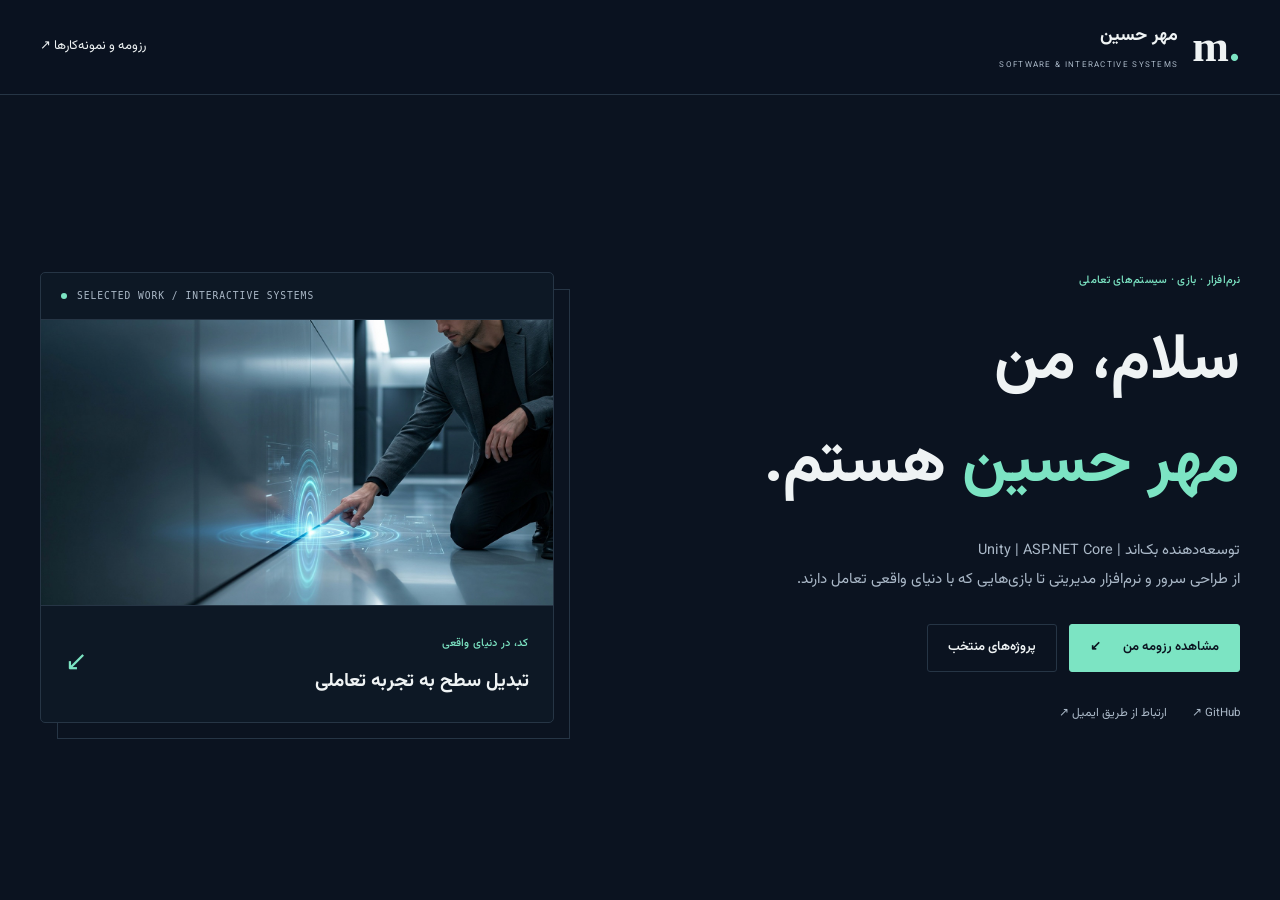
==== commit cc1ca34c: "Update index.html" ====
--- a/index.html
+++ b/index.html
@@ -1,163 +1,38 @@
 <!DOCTYPE html>
 <html lang="fa" dir="rtl">
 <head>
-    <meta charset="UTF-8">
-    <meta name="viewport" content="width=device-width, initial-scale=1.0">
-    <title>مهر حسین - خانه</title>
-    <style>
-        * {
-            margin: 0;
-            padding: 0;
-            box-sizing: border-box;
-        }
-
-        body {
-            font-family: 'Segoe UI', Tahoma, Geneva, Verdana, sans-serif;
-            background: linear-gradient(135deg, #667eea 0%, #764ba2 100%);
-            min-height: 100vh;
-            display: flex;
-            justify-content: center;
-            align-items: center;
-            overflow: hidden;
-        }
-
-        .container {
-            text-align: center;
-            color: white;
-            padding: 20px;
-        }
-
-        h1 {
-            font-size: 3.5rem;
-            margin-bottom: 20px;
-            animation: fadeInDown 1s ease;
-        }
-
-        .subtitle {
-            font-size: 1.5rem;
-            margin-bottom: 40px;
-            opacity: 0.9;
-            animation: fadeInUp 1s ease 0.3s both;
-        }
-
-        .btn-resume {
-            position: fixed;
-            left: 30px;
-            top: 50%;
-            transform: translateY(-50%);
-            background: white;
-            color: #667eea;
-            padding: 15px 30px;
-            border-radius: 50px;
-            text-decoration: none;
-            font-size: 1.2rem;
-            font-weight: bold;
-            box-shadow: 0 10px 30px rgba(0,0,0,0.3);
-            transition: all 0.3s ease;
-            animation: slideInLeft 1s ease 0.6s both;
-        }
-
-        .btn-resume:hover {
-            transform: translateY(-50%) scale(1.1);
-            box-shadow: 0 15px 40px rgba(0,0,0,0.4);
-            background: #f0f0f0;
-        }
-
-        .social-links {
-            margin-top: 50px;
-            animation: fadeIn 1s ease 0.9s both;
-        }
-
-        .social-links a {
-            color: white;
-            margin: 0 15px;
-            font-size: 1.1rem;
-            text-decoration: none;
-            opacity: 0.8;
-            transition: opacity 0.3s;
-        }
-
-        .social-links a:hover {
-            opacity: 1;
-        }
-
-        /* انیمیشن‌ها */
-        @keyframes fadeInDown {
-            from {
-                opacity: 0;
-                transform: translateY(-50px);
-            }
-            to {
-                opacity: 1;
-                transform: translateY(0);
-            }
-        }
-
-        @keyframes fadeInUp {
-            from {
-                opacity: 0;
-                transform: translateY(50px);
-            }
-            to {
-                opacity: 1;
-                transform: translateY(0);
-            }
-        }
-
-        @keyframes slideInLeft {
-            from {
-                opacity: 0;
-                left: -100px;
-            }
-            to {
-                opacity: 1;
-                left: 30px;
-            }
-        }
-
-        @keyframes fadeIn {
-            from {
-                opacity: 0;
-            }
-            to {
-                opacity: 1;
-            }
-        }
-
-        /* ریسپانسیو برای موبایل */
-        @media (max-width: 768px) {
-            h1 {
-                font-size: 2.5rem;
-            }
-            
-            .subtitle {
-                font-size: 1.2rem;
-            }
-
-            .btn-resume {
-                position: static;
-                transform: none;
-                display: inline-block;
-                margin-top: 30px;
-            }
-
-            .btn-resume:hover {
-                transform: scale(1.1);
-            }
-        }
-    </style>
+<meta charset="UTF-8">
+<meta name="viewport" content="width=device-width, initial-scale=1">
+<meta name="description" content="مهر حسین؛ توسعه‌دهنده بک‌اند، بازی‌های Unity و سیستم‌های تعاملی. مشاهده رزومه، سوابق و نمونه‌کارها.">
+<meta name="theme-color" content="#0b1320">
+<title>مهر حسین - خانه</title>
+<link rel="preconnect" href="https://fonts.googleapis.com">
+<link rel="preconnect" href="https://fonts.gstatic.com" crossorigin>
+<link href="https://fonts.googleapis.com/css2?family=Vazirmatn:wght@400;500;600;700;800;900&display=swap" rel="stylesheet">
+<link rel="stylesheet" href="resume.css">
 </head>
 <body>
-    <a href="resume.html" class="btn-resume">📄 رزومه من</a>
-    
-    <div class="container">
-        <h1>سلام، من مهر حسین هستم</h1>
-        <p class="subtitle">توسعه‌دهنده بک‌اند | ASP.NET Core | Unity</p>
-        
-        <div class="social-links">
-            <a href="https://github.com/mehrhossin" target="_blank">GitHub</a>
-            <a href="mailto:your-email@example.com">ایمیل</a>
-        </div>
-    </div>
+<a class="skip-link" href="#main">رفتن به محتوای اصلی</a>
+<header class="site-header">
+<div class="shell header-inner">
+<a class="brand" href="index.html" aria-label="مهر حسین؛ صفحه خانه"><span class="brand-mark" aria-hidden="true">m<span>.</span></span><span>مهر حسین<small dir="ltr">SOFTWARE & INTERACTIVE SYSTEMS</small></span></a>
+<nav aria-label="ناوبری اصلی"><a href="resume.html">رزومه و نمونه‌کارها <span aria-hidden="true">↗</span></a></nav>
+</div>
+</header>
+<main id="main" class="shell landing">
+<div>
+<p class="eyebrow">نرم‌افزار · بازی · سیستم‌های تعاملی</p>
+<h1>سلام، من<br><span>مهر حسین</span> هستم.</h1>
+<p>توسعه‌دهنده بک‌اند | <bdi>ASP.NET Core</bdi> | <bdi>Unity</bdi></p>
+<p>از طراحی سرور و نرم‌افزار مدیریتی تا بازی‌هایی که با دنیای واقعی تعامل دارند.</p>
+<div class="actions"><a class="button button-primary" href="resume.html">مشاهده رزومه من <span aria-hidden="true">↙</span></a><a class="button button-secondary" href="resume.html#selected">پروژه‌های منتخب</a></div>
+<div class="landing-links"><a href="https://github.com/mehrhossin" target="_blank" rel="noopener noreferrer"><bdi>GitHub</bdi> ↗</a><a href="mailto:mehrhossin@yahoo.com">ارتباط از طریق ایمیل ↗</a></div>
+</div>
+<figure class="hero-project">
+<div class="figure-top"><span class="project-indicator" aria-hidden="true"></span><bdi>SELECTED WORK / INTERACTIVE SYSTEMS</bdi></div>
+<a href="resume.html#project-touch-surfaces"><img src="image/touch-surface.jpg" alt="پروژه تبدیل سطوح بزرگ به محیط لمسی" width="960" height="540" fetchpriority="high"></a>
+<figcaption><div><span class="eyebrow">کد، در دنیای واقعی</span><strong>تبدیل سطح به تجربه تعاملی</strong></div><span class="caption-arrow" aria-hidden="true">↙</span></figcaption>
+</figure>
+</main>
 </body>
 </html>
--- a/resume.css
+++ b/resume.css
@@ -0,0 +1,12 @@
+:root{--bg:#0b1320;--surface:#101d2b;--surface-deep:#0d1825;--ink:#eff3f4;--muted:#abb9c8;--accent:#7ce4c3;--line:#263545;--max:1200px;color-scheme:dark}*{box-sizing:border-box}html{scroll-behavior:smooth;scroll-padding-top:100px}body{margin:0;background:var(--bg);color:var(--ink);font-family:Vazirmatn,Tahoma,sans-serif;line-height:1.95;font-size:15px}button,a{-webkit-tap-highlight-color:transparent}button,input{font:inherit}a{color:inherit;text-decoration:none}button{color:inherit;cursor:pointer}img{max-width:100%;display:block}h1,h2,h3,p,figure{margin:0}h1,h2,h3{line-height:1.6}ul{margin:0;padding:0}bdi{font-size:.96em}a,button,summary{transition:color .2s,background .2s,border-color .2s}a:hover{color:var(--accent)}:focus-visible{outline:2px solid var(--accent);outline-offset:6px}button:focus-visible,summary:focus-visible{outline-offset:3px}[hidden]{display:none!important}.shell{width:min(var(--max),calc(100% - 80px));margin-inline:auto}.skip-link{position:fixed;top:-80px;right:24px;z-index:100;background:var(--accent);color:var(--bg);padding:12px 20px}.skip-link:focus{top:12px}.site-header{position:sticky;top:0;z-index:20;background:rgba(11,19,32,.98);border-bottom:1px solid var(--line)}.header-inner{min-height:94px;display:flex;align-items:center;justify-content:space-between;gap:28px}.brand{display:flex;align-items:center;gap:14px;flex-shrink:0;font-weight:700;font-size:18px}.brand-mark{font:700 44px/1 Georgia,serif;direction:ltr}.brand-mark span{color:var(--accent)}.brand small{display:block;letter-spacing:1.3px;font-size:8px;color:var(--muted);font-weight:400;line-height:2.5}.site-header nav{display:flex;align-items:center;gap:27px;font-size:13px}.site-header nav a{padding-block:12px}.nav-contact{border-bottom:1px solid var(--accent);color:var(--accent)}.nav-contact span{margin-inline-start:18px}.menu-toggle{display:none;background:transparent;border:1px solid var(--line);padding:8px 14px}.hero{display:grid;grid-template-columns:1fr 1fr;gap:68px;padding-block:88px 68px;align-items:center}.eyebrow{color:var(--accent);font-size:11px;letter-spacing:.3px;font-weight:500}.hero-copy>.eyebrow{display:flex;align-items:center;gap:10px;margin-bottom:25px}.tiny-line{width:24px;height:1px;background:var(--accent)}.hero-name{color:var(--muted);font-size:17px;margin-bottom:13px}.hero h1{font-size:clamp(42px,4.5vw,65px);font-weight:900;line-height:1.5;letter-spacing:-2px;margin-bottom:17px}.hero h1 span{color:var(--accent)}.hero-role{font-size:18px;font-weight:600;margin-bottom:12px}.hero-description{max-width:490px;color:var(--muted);font-size:14px;line-height:2.2}.actions{display:flex;gap:12px;flex-wrap:wrap;margin-top:29px}.button{min-height:48px;padding:10px 20px;font-size:13px;font-weight:600;border:1px solid var(--line);display:inline-flex;align-items:center;gap:22px;border-radius:3px}.button-primary{background:var(--accent);border-color:var(--accent);color:var(--bg)}.button-primary:hover{background:#a4f0d8;color:var(--bg)}.button-secondary{background:transparent}.button-secondary:hover{border-color:var(--accent)}.hero-foot{display:flex;align-items:center;gap:30px;margin-top:27px;font-size:11px;color:var(--muted)}.hero-foot a{direction:ltr}.hero-project{background:var(--surface-deep);border:1px solid var(--line);border-radius:5px;position:relative}.hero-project:before{content:"";position:absolute;inset:16px -17px -17px 16px;border:1px solid var(--line);z-index:-1;pointer-events:none}.figure-top{display:flex;gap:10px;align-items:center;padding:15px 20px;font:10px/1.6 monospace;letter-spacing:1px;color:var(--muted);direction:ltr}.project-indicator{width:6px;height:6px;background:var(--accent);border-radius:50%}.figure-index{margin-left:auto;color:var(--accent)}.hero-project img{width:100%;height:auto;aspect-ratio:1798/1011;object-fit:contain;border-block:1px solid var(--line)}.hero-project figcaption{display:flex;align-items:center;justify-content:space-between;padding:22px 24px}.hero-project figcaption strong{display:block;font-size:19px;margin-top:5px}.caption-arrow{font-size:27px;color:var(--accent)}.architecture{display:flex;align-items:center;justify-content:space-between;padding:18px 22px;border-top:1px solid var(--line);direction:ltr;gap:8px}.architecture span{text-align:center;font-size:11px;min-width:0}.architecture small{display:block;font-size:10px;color:var(--muted)}.architecture i{font-style:normal;color:var(--accent);font-size:18px}.specialties{display:grid;grid-template-columns:repeat(3,minmax(0,1fr));border-block:1px solid var(--line);padding-block:26px;gap:30px}.specialties>div{position:relative;padding-inline-end:24px;border-inline-end:1px solid var(--line)}.specialties>div:last-child{border:0}.specialty-number{font:11px/1.5 monospace;color:var(--accent);display:block;margin-bottom:10px;direction:ltr;text-align:right}.specialties h2{font-size:15px;font-weight:600;margin-bottom:4px}.specialties p{font-size:12px;color:var(--muted)}.section{padding-block:88px 0;scroll-margin-top:30px}.section-lined{margin-top:84px;padding-top:70px;border-top:1px solid var(--line)}.section-heading{display:flex;align-items:flex-end;justify-content:space-between;gap:40px;margin-bottom:36px}.section-heading h2{font-size:30px;font-weight:700;margin-top:10px;letter-spacing:-.6px}.section-intro{color:var(--muted);max-width:330px;font-size:13px;line-height:2.1}.text-link{display:inline-flex;align-items:center;gap:9px;font-size:12px;color:var(--accent);min-height:44px}.section-heading>.text-link{white-space:nowrap;border-bottom:1px solid var(--line)}.featured-project{display:grid;grid-template-columns:1.15fr 1fr;background:var(--surface-deep);border:1px solid var(--line);border-radius:4px;overflow:hidden}.featured-image{position:relative;display:flex;align-items:center;background:#09111b;border-inline-end:1px solid var(--line);padding:35px 18px}.featured-image img{width:100%;height:auto;object-fit:contain;max-height:420px}.image-label{position:absolute;inset-inline-start:17px;bottom:16px;display:inline-block;background:var(--bg);color:var(--accent);padding:5px 10px;border:1px solid var(--line);font:10px/1.5 monospace;letter-spacing:.6px}.featured-copy{padding:35px 30px}.featured-copy h3{font-size:27px;margin:10px 0 15px}.featured-copy>p:not(.eyebrow),.selected-copy>p:not(.eyebrow){color:var(--muted);font-size:13px}.case-points{margin:22px 0}.case-points>div{display:grid;grid-template-columns:66px 1fr;gap:12px;margin-bottom:10px;font-size:12px}.case-points dt{color:var(--accent)}.case-points dd{margin:0;color:var(--muted)}.tags{display:flex;flex-wrap:wrap;gap:6px;list-style:none;direction:ltr;justify-content:flex-end}.tags li{font-size:10px;background:#142638;color:#c3d2df;border:1px solid #293f52;padding:3px 8px;border-radius:2px;line-height:1.8}.case-links{display:flex;flex-wrap:wrap;gap:14px;margin-top:18px}.case-links .text-link{font-size:10px}.selected-pair{display:grid;grid-template-columns:1fr 1fr;gap:30px;margin-top:30px}.selected-image{position:relative;display:block;background:#09111b;border:1px solid var(--line);padding:15px}.selected-image img{width:100%;height:auto;aspect-ratio:16/9;object-fit:contain}.selected-copy{padding:25px 0 0}.selected-copy h3{font-size:22px;margin:6px 0 12px}.selected-copy .project-role{font-size:11px;margin:14px 0 5px;color:var(--muted)}.experience-list{max-width:960px;margin-inline-start:auto}.experience-item{display:grid;grid-template-columns:160px 1fr;gap:40px;padding:26px 0;border-bottom:1px solid var(--line)}.experience-item:first-child{padding-top:0}.experience-type{font-size:11px;color:var(--accent);padding-top:6px}.experience-item h3{font-size:18px}.experience-item .company{font-size:13px;color:var(--accent);margin:6px 0 9px}.experience-item p{font-size:13px;color:var(--muted)}.expertise-grid{display:grid;grid-template-columns:1fr 1fr;gap:0 48px}.expertise-grid>article{padding:28px 0;border-top:1px solid var(--line)}.expertise-grid h3{font-size:20px;margin:8px 0 17px}.expertise-grid .eyebrow{text-align:right;font-size:10px;letter-spacing:1px}.expertise-grid p:not(.eyebrow){color:var(--muted);font-size:13px;margin:16px 0 4px}.project-toolbar{margin-bottom:30px}.filters{display:flex;gap:8px;flex-wrap:wrap}.filters button{border:1px solid var(--line);background:transparent;min-height:44px;padding:8px 15px;font-size:12px;border-radius:3px}.filters button[aria-pressed=true]{background:var(--accent);border-color:var(--accent);color:var(--bg)}.filters button:hover{border-color:var(--accent)}.filters button span{font-size:10px;margin-inline-start:7px}.filter-status{font-size:11px;color:var(--muted);margin-top:12px}.archive-grid{display:grid;grid-template-columns:repeat(3,minmax(0,1fr));gap:28px 24px;align-items:start}.archive-project{border:1px solid var(--line);background:var(--surface-deep);border-radius:3px;overflow:hidden;scroll-margin-top:120px}.archive-project:target{outline:2px solid var(--accent);outline-offset:6px}.archive-visual{background:#08111b;border-bottom:1px solid var(--line)}.archive-visual img{width:100%;height:auto;aspect-ratio:16/9;object-fit:contain}.project-type{aspect-ratio:16/9;display:flex;flex-direction:column;justify-content:space-between;padding:22px;background:var(--surface);direction:ltr;color:var(--accent)}.project-type>span{font:12px monospace;color:var(--muted)}.project-type>bdi{font:32px monospace;letter-spacing:3px}.archive-body{padding:22px}.archive-body .eyebrow{font-size:10px}.archive-body h3{font-size:17px;margin:7px 0 13px}.archive-body>p:not(.eyebrow){color:var(--muted);font-size:13px;line-height:2.1}.archive-body details{margin-top:17px;border-top:1px solid var(--line)}summary{cursor:pointer;font-size:12px;min-height:46px;display:flex;justify-content:space-between;align-items:center;color:var(--accent);list-style:none;gap:10px}summary::-webkit-details-marker{display:none}summary>span{font-size:18px}details[open] summary>span{transform:rotate(45deg)}.project-meta{font-size:12px;color:var(--muted);padding:6px 0 16px;line-height:2.2}.project-meta strong{font-weight:500;color:var(--ink)}.project-meta a{color:var(--accent);display:inline-block;min-height:32px}.teaching-layout{display:grid;grid-template-columns:1.2fr 1fr;gap:65px}.teaching-layout h3{font-size:19px;margin-bottom:20px}.teaching-places{list-style:none;display:grid;grid-template-columns:1fr 1fr;gap:12px 20px}.teaching-places li{font-size:13px;border-inline-start:2px solid var(--line);padding-inline-start:12px;color:var(--muted)}.course-list{margin-top:25px;font-size:12px;line-height:2.4;color:var(--muted)}.teaching-outcomes{padding:30px;background:var(--surface);border-inline-start:2px solid var(--accent)}.teaching-outcomes strong{font-size:27px;display:block;margin:10px 0}.teaching-outcomes p:not(.eyebrow){font-size:13px;color:var(--muted)}.teaching-outcomes hr{border:0;border-top:1px solid var(--line);margin:22px 0}.credentials-layout{display:grid;grid-template-columns:1.3fr 1fr;gap:70px;align-items:start}.awards-list{display:grid;grid-template-columns:1fr 1fr;gap:26px}.awards-list article{display:flex;gap:15px;align-items:flex-start}.award-rank{font-size:20px;font-weight:600;color:var(--accent);line-height:1.5;border-bottom:1px solid var(--line);padding-bottom:5px}.awards-list h3{font-size:13px;font-weight:500}.awards-list p{font-size:11px;color:var(--muted);margin-top:5px}.education{padding:30px;border:1px solid var(--line);position:relative}.degree-symbol{font:13px/1.8 Georgia,serif;position:absolute;left:25px;top:30px;color:var(--muted)}.education h3{font-size:23px;margin:19px 0 15px}.education>p:not(.eyebrow){font-size:13px;color:var(--muted)}.gpa{border-top:1px solid var(--line);margin-top:25px;padding-top:18px;display:flex;justify-content:space-between;align-items:center;font-size:12px;color:var(--muted)}.gpa strong{font-size:24px;color:var(--accent)}.gpa small{font-size:11px;font-weight:400;color:var(--muted)}.contact-section{margin-top:90px;border-block:1px solid var(--line);background:var(--surface-deep)}.contact-inner{padding-block:65px;display:grid;grid-template-columns:1.6fr 1fr;gap:100px;align-items:center}.contact-inner h2{font-size:32px;margin:12px 0 20px}.contact-inner h2 span{font-size:24px;color:var(--accent)}.contact-inner p:not(.eyebrow){font-size:13px;color:var(--muted);max-width:520px}.contact-email{display:inline-flex;gap:30px;align-items:center;font-size:20px;margin-top:25px;direction:ltr;color:var(--accent);overflow-wrap:anywhere}.contact-links{display:flex;flex-direction:column}.contact-links>a,.contact-links>button{display:flex;align-items:center;justify-content:space-between;gap:20px;border:0;border-bottom:1px solid var(--line);padding:18px 0;background:transparent;font-size:13px;text-align:right;min-height:56px}.contact-links>a>span,.contact-links>button>span{color:var(--accent)}.site-footer{padding-block:30px;display:flex;justify-content:space-between;align-items:center;gap:25px;font-size:11px;color:var(--muted)}.footer-name{font-size:15px;color:var(--ink)}.footer-name span{display:block;font-size:10px;color:var(--muted)}.site-footer>a:last-child{min-height:44px;display:flex;align-items:center}.landing{min-height:calc(100vh - 95px);display:grid;grid-template-columns:1.2fr 1fr;align-items:center;gap:70px;padding-block:70px}.landing h1{font-size:clamp(36px,5vw,64px);line-height:1.6;margin:20px 0}.landing h1 span{color:var(--accent)}.landing p:not(.eyebrow){color:var(--muted)}.landing .hero-project{margin:0}.landing-links{display:flex;gap:25px;margin-top:30px;font-size:12px;color:var(--muted)}
+@media(min-width:1500px){.hero{gap:90px;padding-block:105px 85px}}
+@media(max-width:1050px){.shell{width:calc(100% - 56px)}.header-inner{min-height:82px;gap:20px}.site-header nav{gap:17px;font-size:12px}.brand small{font-size:7px}.hero{gap:35px;padding-top:65px}.hero h1{font-size:49px}.hero-role{font-size:16px}.hero-description{font-size:13px}.hero-project figcaption strong{font-size:16px}.architecture{padding:16px 12px}.architecture span{font-size:10px}.section-heading h2{font-size:27px}.featured-copy{padding:25px}.featured-copy h3{font-size:23px}.case-points>div{grid-template-columns:55px 1fr;gap:8px}.archive-grid{grid-template-columns:1fr 1fr}.teaching-layout,.credentials-layout{gap:35px}.teaching-places{grid-template-columns:1fr}.awards-list{grid-template-columns:1fr}.contact-inner{gap:50px}.landing{gap:35px}}
+@media(max-width:760px){html{scroll-padding-top:85px}.shell{width:calc(100% - 40px)}.header-inner{min-height:76px;flex-wrap:wrap;gap:0}.brand{font-size:16px;gap:10px}.brand-mark{font-size:37px}.brand small{font-size:6px;letter-spacing:1px}.site-header nav{width:100%;display:flex;flex-wrap:wrap;gap:0 20px;padding:8px 0 15px}.site-header nav a{padding-block:9px}.site-header .menu-toggle:not([hidden]){display:flex;gap:16px;align-items:center;font-size:12px;min-height:42px}.js-nav #main-nav{display:none}.js-nav #main-nav.is-open{display:flex}.hero{grid-template-columns:1fr;gap:35px;padding-block:48px 42px}.hero-copy>.eyebrow{margin-bottom:18px}.hero-name{font-size:15px}.hero h1{font-size:52px;margin-bottom:13px}.hero-role{font-size:16px}.hero-description{font-size:13px;max-width:100%}.actions{gap:10px;margin-top:23px}.button{padding:10px 16px;font-size:12px;gap:17px}.hero-foot{margin-top:20px}.hero-project{margin-inline-end:8px}.hero-project:before{inset:10px -10px -10px 10px}.hero-project figcaption{padding:18px 20px}.hero-project figcaption strong{font-size:18px}.architecture{padding:15px 20px}.architecture span{font-size:11px}.specialties{grid-template-columns:1fr;gap:18px;padding-block:25px}.specialties>div{padding:0 0 17px;border:0;border-bottom:1px solid var(--line);display:grid;grid-template-columns:40px 1fr;gap:2px 10px}.specialties>div:last-child{padding-bottom:0}.specialty-number{grid-row:1/3;align-self:center;margin:0}.specialties h2{font-size:14px}.specialties p{font-size:11px}.section{padding-top:55px}.section-lined{margin-top:50px;padding-top:45px}.section-heading{align-items:flex-start;gap:15px;flex-direction:column;margin-bottom:25px}.section-heading h2{font-size:25px;margin-top:8px}.section-intro{max-width:100%;font-size:12px}.section-heading>.text-link{min-height:35px;font-size:11px}.featured-project{grid-template-columns:1fr}.featured-image{padding:30px 12px 42px;border-inline-end:0;border-bottom:1px solid var(--line)}.featured-copy{padding:25px 22px}.featured-copy h3{font-size:24px}.featured-copy>p:not(.eyebrow){font-size:12px}.selected-pair{grid-template-columns:1fr;gap:30px;margin-top:25px}.selected-copy{padding-top:18px}.selected-copy h3{font-size:21px}.selected-copy>p:not(.eyebrow){font-size:12px}.experience-item{grid-template-columns:1fr;gap:8px;padding-block:23px}.experience-item h3{font-size:17px}.experience-type{font-size:10px}.experience-item p{font-size:12px}.expertise-grid{grid-template-columns:1fr}.expertise-grid>article{padding-block:23px}.expertise-grid h3{font-size:19px}.expertise-grid p:not(.eyebrow){font-size:12px}.filters{gap:7px}.filters button{font-size:11px;padding:8px 12px}.archive-grid{grid-template-columns:1fr;gap:22px}.archive-body{padding:22px}.archive-body h3{font-size:18px}.archive-body>p:not(.eyebrow){font-size:13px}.archive-project{scroll-margin-top:95px}.archive-visual img{max-height:270px}.project-type{max-height:200px}.teaching-layout,.credentials-layout{grid-template-columns:1fr;gap:25px}.teaching-places{grid-template-columns:1fr 1fr;gap:12px}.teaching-places li{font-size:11px}.teaching-outcomes{padding:25px}.teaching-outcomes strong{font-size:24px}.teaching-outcomes p:not(.eyebrow){font-size:12px}.awards-list{grid-template-columns:1fr;gap:20px}.awards-list h3{font-size:13px}.education{padding:25px}.contact-section{margin-top:55px}.contact-inner{padding-block:45px;grid-template-columns:1fr;gap:30px}.contact-inner h2{font-size:27px}.contact-inner h2 span{font-size:20px}.contact-inner p:not(.eyebrow){font-size:12px}.contact-email{font-size:17px;gap:15px}.contact-links>a,.contact-links>button{padding-block:15px;font-size:12px}.site-footer{flex-wrap:wrap;gap:18px;padding-block:25px}.footer-name{width:100%}.landing{grid-template-columns:1fr;gap:40px;padding-block:50px}.landing h1{font-size:42px}.landing .hero-project{max-width:100%}}
+@media(prefers-reduced-motion:reduce){html{scroll-behavior:auto}*,*:before,*:after{transition:none!important;animation:none!important}}
+@media print{*{color:#111!important;background:transparent!important;box-shadow:none!important;text-shadow:none!important}html{font-size:10pt;scroll-padding:0}body{font-size:10pt;line-height:1.7;background:white!important;color:black!important}.shell{width:100%;max-width:none}.site-header,.skip-link,.hero-project,.hero-foot,.actions,.specialties,#selected,.project-toolbar,.text-link,.archive-visual,.project-type,.contact-links,.site-footer,.image-label,.featured-image{display:none!important}.hero{display:block;padding:0 0 14pt;border-bottom:1pt solid #aaa}.hero h1{font-size:26pt;line-height:1.3;letter-spacing:0}.hero h1 br{display:none}.hero-name{font-size:16pt;font-weight:bold;margin:0 0 8pt}.hero-copy>.eyebrow{display:none}.hero-role{font-size:12pt;margin:6pt 0}.hero-description{font-size:10pt;max-width:none}.section,.section-lined{margin-top:0;padding:18pt 0 0;border:0}.section-heading{display:block;margin-bottom:12pt}.section-heading .eyebrow{display:none}.section-heading h2{font-size:15pt;margin:0}.section-intro{display:none}.experience-list{max-width:none}.experience-item{padding:8pt 0;display:grid;grid-template-columns:95pt 1fr;gap:12pt;break-inside:avoid}.experience-item h3{font-size:11pt}.experience-item p,.experience-item .company,.experience-type{font-size:9pt}.experience-item .company{margin:3pt 0}.expertise-grid{grid-template-columns:1fr 1fr;gap:12pt}.expertise-grid>article{padding:8pt 0;break-inside:avoid}.expertise-grid h3{font-size:11pt}.expertise-grid p:not(.eyebrow){font-size:9pt;margin:5pt 0}.tags{justify-content:flex-end;gap:3pt}.tags li{font-size:8pt;padding:1pt 4pt;border-color:#ccc}.eyebrow{font-size:8pt}.archive-grid{display:block}.archive-project,.archive-project[hidden]{display:block!important;margin-bottom:10pt;padding-bottom:8pt;border:0;border-bottom:1pt solid #ddd;break-inside:avoid;outline:0}.archive-body{padding:0}.archive-body h3{font-size:11pt;margin:2pt 0 5pt}.archive-body>p:not(.eyebrow){font-size:9pt;line-height:1.7}.archive-body details{margin-top:3pt;border:0}summary{display:none!important}.project-meta{font-size:8pt;padding:2pt 0 5pt;line-height:1.7}.teaching-layout{grid-template-columns:1fr 1fr;gap:20pt}.teaching-layout h3{font-size:11pt}.teaching-places li,.course-list,.teaching-outcomes p:not(.eyebrow){font-size:9pt}.teaching-outcomes{padding:10pt;border:1pt solid #aaa}.teaching-outcomes strong{font-size:15pt}.credentials-layout{grid-template-columns:1.5fr 1fr;gap:20pt}.awards-list{grid-template-columns:1fr 1fr;gap:12pt}.awards-list h3{font-size:9pt}.awards-list p{font-size:8pt}.award-rank{font-size:12pt}.education{padding:10pt;break-inside:avoid}.education h3{font-size:13pt}.education>p:not(.eyebrow){font-size:9pt}.gpa{margin-top:10pt;padding-top:8pt}.gpa strong{font-size:15pt}.contact-section{margin-top:16pt;border-top:1pt solid #aaa}.contact-inner{display:block;padding:12pt 0}.contact-inner .eyebrow,.contact-inner h2,.contact-inner p{display:none}.contact-email{font-size:11pt;margin:0}.contact-email:after{content:' | github.com/mehrhossin';font-size:9pt}a{overflow-wrap:anywhere}.degree-symbol{top:10pt;left:10pt}h2,h3{break-after:avoid}body{orphans:3;widows:3}@page{size:A4;margin:16mm}}
+
+@media print{details::details-content{content-visibility:visible!important;display:block!important}details>*:not(summary){display:block!important}}
+
+.playwin-feature{margin-bottom:30px}.playwin-feature .featured-image{padding:20px 12px 40px}.playwin-feature .featured-image img{max-height:none}.diagram-caption{font-size:11px!important;color:var(--muted);margin-top:10px}.expertise-playwin{display:flex;width:fit-content}.case-main{max-width:1080px;padding-block:65px 80px}.case-intro{max-width:860px}.case-intro h1{font-size:54px;margin:18px 0 24px;letter-spacing:-1px;line-height:1.4}.case-intro h1>span{display:block;font-size:32px;color:var(--accent);margin-top:10px;letter-spacing:-.5px}.case-intro>p:not(.eyebrow){color:var(--muted);font-size:14px;line-height:2.2}.case-intro .case-lead{font-size:19px!important;color:var(--ink)!important;margin-bottom:15px}.case-facts{display:grid;grid-template-columns:1fr 1fr 1.2fr;gap:24px;border-block:1px solid var(--line);padding-block:22px;margin-top:30px}.case-facts span{display:block;color:var(--muted);font-size:11px;margin-bottom:6px}.case-facts strong{font-size:12px;font-weight:500}.case-architecture{margin-top:38px}.case-architecture>a:first-child{display:block;border:1px solid var(--line);border-radius:4px;overflow:hidden}.case-architecture img{width:100%;height:auto}.case-architecture figcaption{color:var(--muted);font-size:12px;margin:16px 0}.case-section{border-top:1px solid var(--line);margin-top:52px;padding-top:40px}.case-section h2{font-size:25px;margin:10px 0 20px}.case-section>p:not(.eyebrow){font-size:14px;color:var(--muted);line-height:2.3;margin-bottom:15px}.case-ownership{display:grid;grid-template-columns:repeat(3,1fr);gap:30px}.case-ownership article{padding-inline-end:25px;border-inline-end:1px solid var(--line)}.case-ownership article:last-child{padding:0;border:0}.case-ownership h3{font-size:18px;margin:12px 0}.case-ownership p{font-size:13px;color:var(--muted);line-height:2.3}.case-decisions{margin:0}.case-decisions>div{display:grid;grid-template-columns:240px 1fr;gap:35px;padding:20px 0;border-bottom:1px solid var(--line)}.case-decisions dt{color:var(--ink);font-size:15px;font-weight:500}.case-decisions dd{margin:0;color:var(--muted);font-size:14px;line-height:2.2}.case-flow{padding-inline-start:24px}.case-flow li{padding:8px 8px 15px;color:var(--accent)}.case-flow strong{display:block;font-size:15px}.case-flow span{display:block;color:var(--muted);font-size:14px;margin-top:4px}.case-section .tags{margin-top:25px}.case-section .actions{margin-top:30px}
+@media(max-width:760px){.case-main{padding-block:40px 50px}.case-intro h1{font-size:43px}.case-intro h1>span{font-size:25px}.case-intro .case-lead{font-size:16px!important}.case-intro>p:not(.eyebrow),.case-section>p:not(.eyebrow){font-size:13px}.case-facts{grid-template-columns:1fr;gap:17px}.case-architecture{margin-top:25px}.case-architecture figcaption{font-size:11px}.case-section{margin-top:36px;padding-top:28px}.case-section h2{font-size:22px}.case-ownership{grid-template-columns:1fr;gap:22px}.case-ownership article{padding:0 0 20px;border:0;border-bottom:1px solid var(--line)}.case-decisions>div{grid-template-columns:1fr;gap:10px;padding-block:19px}.case-decisions dt{font-size:14px}.case-decisions dd,.case-flow span{font-size:13px}.playwin-feature{margin-bottom:25px}}
+@media print{.diagram-caption,.expertise-playwin,.case-architecture .button{display:none!important}.case-main{padding:0}.case-intro{max-width:none}.case-intro h1{font-size:24pt;letter-spacing:0}.case-intro h1>span{font-size:15pt}.case-intro .case-lead{font-size:12pt!important}.case-intro>p:not(.eyebrow),.case-section>p:not(.eyebrow){font-size:10pt}.case-facts{margin-top:12pt;padding-block:10pt}.case-facts strong,.case-facts span{font-size:9pt}.case-architecture{margin-top:16pt;break-inside:avoid}.case-architecture img{max-height:135mm;object-fit:contain}.case-architecture figcaption{font-size:8pt}.case-section{margin-top:18pt;padding-top:14pt;break-inside:auto}.case-section h2{font-size:14pt}.case-ownership{gap:12pt}.case-ownership h3{font-size:11pt}.case-ownership p,.case-decisions dd,.case-flow span{font-size:9pt}.case-decisions>div{grid-template-columns:150pt 1fr;gap:15pt;padding-block:10pt;break-inside:avoid}.case-decisions dt{font-size:10pt}.case-flow strong{font-size:10pt}.case-section .actions{display:none!important}}
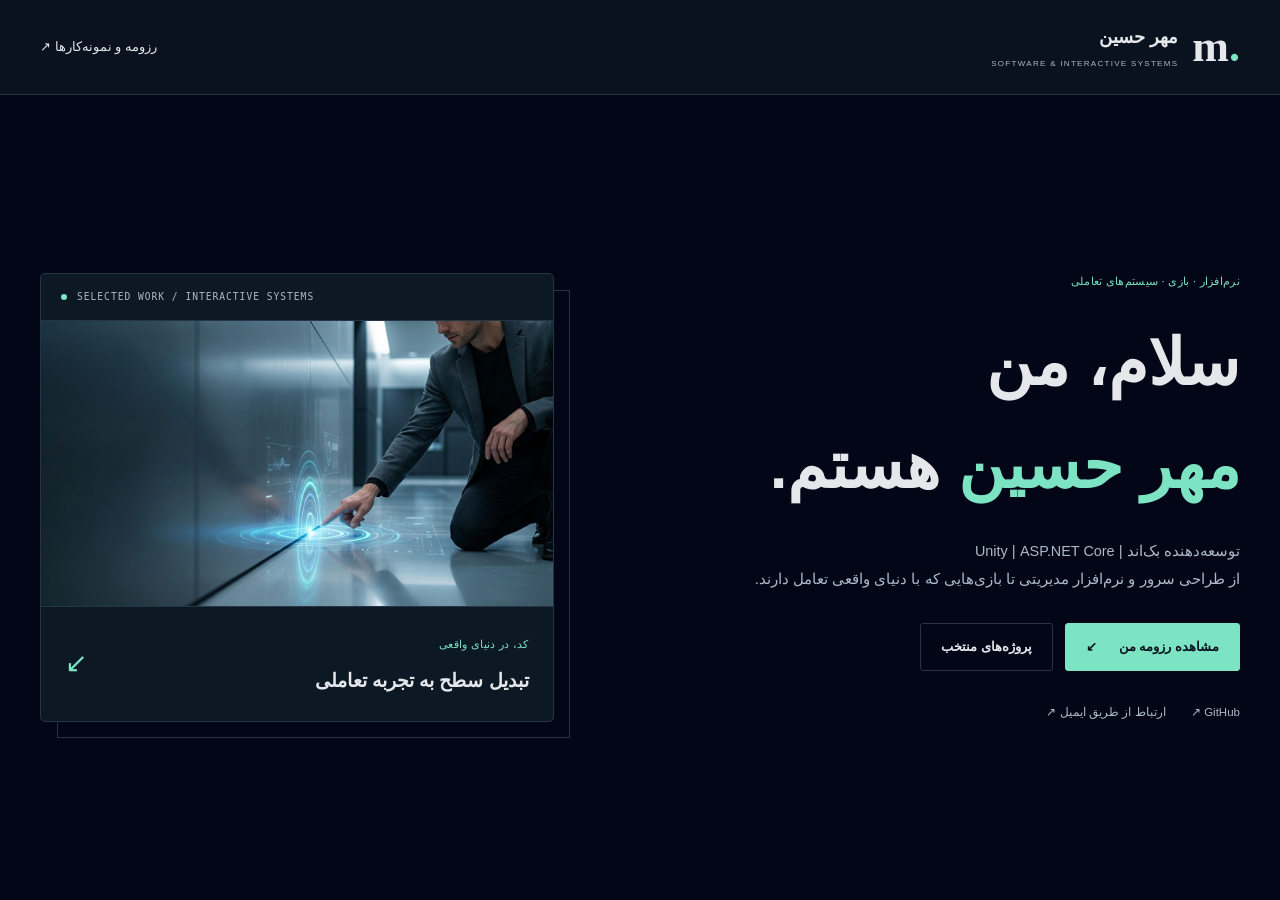
==== commit 49a2efcb: "Update index.html" ====
--- a/index.html
+++ b/index.html
@@ -10,6 +10,10 @@
 <link rel="preconnect" href="https://fonts.gstatic.com" crossorigin>
 <link href="https://fonts.googleapis.com/css2?family=Vazirmatn:wght@400;500;600;700;800;900&display=swap" rel="stylesheet">
 <link rel="stylesheet" href="resume.css">
+<!-- Scripts: add defer -->
+<script src="background.js" defer></script>
+<!-- If any non-critical CSS, load async -->
+<link rel="stylesheet" href="style.css">
 </head>
 <body>
 <a class="skip-link" href="#main">رفتن به محتوای اصلی</a>
--- a/resume.css
+++ b/resume.css
@@ -10,3 +10,7 @@
 .playwin-feature{margin-bottom:30px}.playwin-feature .featured-image{padding:20px 12px 40px}.playwin-feature .featured-image img{max-height:none}.diagram-caption{font-size:11px!important;color:var(--muted);margin-top:10px}.expertise-playwin{display:flex;width:fit-content}.case-main{max-width:1080px;padding-block:65px 80px}.case-intro{max-width:860px}.case-intro h1{font-size:54px;margin:18px 0 24px;letter-spacing:-1px;line-height:1.4}.case-intro h1>span{display:block;font-size:32px;color:var(--accent);margin-top:10px;letter-spacing:-.5px}.case-intro>p:not(.eyebrow){color:var(--muted);font-size:14px;line-height:2.2}.case-intro .case-lead{font-size:19px!important;color:var(--ink)!important;margin-bottom:15px}.case-facts{display:grid;grid-template-columns:1fr 1fr 1.2fr;gap:24px;border-block:1px solid var(--line);padding-block:22px;margin-top:30px}.case-facts span{display:block;color:var(--muted);font-size:11px;margin-bottom:6px}.case-facts strong{font-size:12px;font-weight:500}.case-architecture{margin-top:38px}.case-architecture>a:first-child{display:block;border:1px solid var(--line);border-radius:4px;overflow:hidden}.case-architecture img{width:100%;height:auto}.case-architecture figcaption{color:var(--muted);font-size:12px;margin:16px 0}.case-section{border-top:1px solid var(--line);margin-top:52px;padding-top:40px}.case-section h2{font-size:25px;margin:10px 0 20px}.case-section>p:not(.eyebrow){font-size:14px;color:var(--muted);line-height:2.3;margin-bottom:15px}.case-ownership{display:grid;grid-template-columns:repeat(3,1fr);gap:30px}.case-ownership article{padding-inline-end:25px;border-inline-end:1px solid var(--line)}.case-ownership article:last-child{padding:0;border:0}.case-ownership h3{font-size:18px;margin:12px 0}.case-ownership p{font-size:13px;color:var(--muted);line-height:2.3}.case-decisions{margin:0}.case-decisions>div{display:grid;grid-template-columns:240px 1fr;gap:35px;padding:20px 0;border-bottom:1px solid var(--line)}.case-decisions dt{color:var(--ink);font-size:15px;font-weight:500}.case-decisions dd{margin:0;color:var(--muted);font-size:14px;line-height:2.2}.case-flow{padding-inline-start:24px}.case-flow li{padding:8px 8px 15px;color:var(--accent)}.case-flow strong{display:block;font-size:15px}.case-flow span{display:block;color:var(--muted);font-size:14px;margin-top:4px}.case-section .tags{margin-top:25px}.case-section .actions{margin-top:30px}
 @media(max-width:760px){.case-main{padding-block:40px 50px}.case-intro h1{font-size:43px}.case-intro h1>span{font-size:25px}.case-intro .case-lead{font-size:16px!important}.case-intro>p:not(.eyebrow),.case-section>p:not(.eyebrow){font-size:13px}.case-facts{grid-template-columns:1fr;gap:17px}.case-architecture{margin-top:25px}.case-architecture figcaption{font-size:11px}.case-section{margin-top:36px;padding-top:28px}.case-section h2{font-size:22px}.case-ownership{grid-template-columns:1fr;gap:22px}.case-ownership article{padding:0 0 20px;border:0;border-bottom:1px solid var(--line)}.case-decisions>div{grid-template-columns:1fr;gap:10px;padding-block:19px}.case-decisions dt{font-size:14px}.case-decisions dd,.case-flow span{font-size:13px}.playwin-feature{margin-bottom:25px}}
 @media print{.diagram-caption,.expertise-playwin,.case-architecture .button{display:none!important}.case-main{padding:0}.case-intro{max-width:none}.case-intro h1{font-size:24pt;letter-spacing:0}.case-intro h1>span{font-size:15pt}.case-intro .case-lead{font-size:12pt!important}.case-intro>p:not(.eyebrow),.case-section>p:not(.eyebrow){font-size:10pt}.case-facts{margin-top:12pt;padding-block:10pt}.case-facts strong,.case-facts span{font-size:9pt}.case-architecture{margin-top:16pt;break-inside:avoid}.case-architecture img{max-height:135mm;object-fit:contain}.case-architecture figcaption{font-size:8pt}.case-section{margin-top:18pt;padding-top:14pt;break-inside:auto}.case-section h2{font-size:14pt}.case-ownership{gap:12pt}.case-ownership h3{font-size:11pt}.case-ownership p,.case-decisions dd,.case-flow span{font-size:9pt}.case-decisions>div{grid-template-columns:150pt 1fr;gap:15pt;padding-block:10pt;break-inside:avoid}.case-decisions dt{font-size:10pt}.case-flow strong{font-size:10pt}.case-section .actions{display:none!important}}
+
+@font-face {
+  font-display: swap;
+}
--- a/style.css
+++ b/style.css
@@ -0,0 +1,351 @@
+* {
+  box-sizing: border-box;
+}
+
+html {
+  scroll-behavior: smooth;
+}
+
+body {
+  margin: 0;
+  font-family: Tahoma, Arial, sans-serif;
+  color: #e5e7eb;
+  line-height: 1.9;
+  background: #020617;
+  overflow-x: hidden;
+  position: relative;
+}
+
+#network-bg {
+  position: fixed;
+  inset: 0;
+  width: 100%;
+  height: 100%;
+  z-index: -2;
+  pointer-events: none;
+  background:
+    radial-gradient(circle at 20% 20%, rgba(37, 99, 235, 0.35), transparent 28%),
+    radial-gradient(circle at 80% 10%, rgba(14, 165, 233, 0.28), transparent 25%),
+    radial-gradient(circle at 50% 80%, rgba(99, 102, 241, 0.28), transparent 30%),
+    linear-gradient(135deg, #020617 0%, #0f172a 45%, #111827 100%);
+}
+
+
+/* بک‌گراند هندسی و شبکه‌ای */
+.background-network {
+  position: fixed;
+  inset: 0;
+  z-index: -2;
+  background:
+    radial-gradient(circle at 20% 20%, rgba(37, 99, 235, 0.35), transparent 28%),
+    radial-gradient(circle at 80% 10%, rgba(14, 165, 233, 0.28), transparent 25%),
+    radial-gradient(circle at 50% 80%, rgba(99, 102, 241, 0.28), transparent 30%),
+    linear-gradient(135deg, #020617 0%, #0f172a 45%, #111827 100%);
+}
+
+/* خطوط شبکه */
+.background-network::before {
+  content: "";
+  position: absolute;
+  inset: 0;
+  background-image:
+    linear-gradient(rgba(148, 163, 184, 0.08) 1px, transparent 1px),
+    linear-gradient(90deg, rgba(148, 163, 184, 0.08) 1px, transparent 1px);
+  background-size: 42px 42px;
+  mask-image: linear-gradient(to bottom, rgba(0,0,0,1), rgba(0,0,0,0.35));
+  animation: gridMove 18s linear infinite;
+}
+
+/* اشکال نورانی متحرک */
+.background-network::after {
+  content: "";
+  position: absolute;
+  inset: -20%;
+  background-image:
+    radial-gradient(circle, rgba(96, 165, 250, 0.55) 0 2px, transparent 3px),
+    radial-gradient(circle, rgba(34, 211, 238, 0.4) 0 1px, transparent 3px);
+  background-size: 130px 130px, 90px 90px;
+  background-position: 0 0, 40px 60px;
+  filter: blur(0.2px);
+  opacity: 0.55;
+  animation: particlesMove 26s linear infinite;
+}
+
+@keyframes gridMove {
+  from {
+    transform: translateY(0);
+  }
+  to {
+    transform: translateY(42px);
+  }
+}
+
+@keyframes particlesMove {
+  from {
+    transform: translate3d(0, 0, 0) rotate(0deg);
+  }
+  to {
+    transform: translate3d(80px, -80px, 0) rotate(4deg);
+  }
+}
+
+.container {
+  width: min(1100px, 92%);
+  margin: auto;
+  position: relative;
+  z-index: 1;
+}
+
+/* بخش اصلی بالای رزومه */
+.hero {
+  color: white;
+  padding: 95px 0 85px;
+  text-align: center;
+  position: relative;
+  overflow: hidden;
+}
+
+/* افکت نور پشت عنوان */
+.hero::before {
+  content: "";
+  position: absolute;
+  width: 520px;
+  height: 520px;
+  top: -220px;
+  left: 50%;
+  transform: translateX(-50%);
+  background: radial-gradient(circle, rgba(59, 130, 246, 0.42), transparent 65%);
+  z-index: 0;
+}
+
+.hero .container {
+  position: relative;
+  z-index: 1;
+}
+
+.hero h1 {
+  font-size: 46px;
+  margin-bottom: 10px;
+  letter-spacing: -1px;
+  text-shadow: 0 8px 30px rgba(59, 130, 246, 0.35);
+}
+
+.hero p {
+  font-size: 18px;
+  opacity: 0.92;
+  max-width: 850px;
+  margin: 0 auto;
+  color: #dbeafe;
+}
+
+.btn {
+  display: inline-block;
+  margin-top: 26px;
+  background: linear-gradient(135deg, #38bdf8, #2563eb);
+  color: white;
+  padding: 12px 28px;
+  border-radius: 999px;
+  text-decoration: none;
+  font-weight: bold;
+  box-shadow: 0 12px 35px rgba(37, 99, 235, 0.38);
+  transition: transform 0.25s ease, box-shadow 0.25s ease;
+}
+
+.btn:hover {
+  transform: translateY(-3px);
+  box-shadow: 0 18px 45px rgba(37, 99, 235, 0.5);
+}
+
+section {
+  margin: 42px 0;
+  background: rgba(15, 23, 42, 0.72);
+  border: 1px solid rgba(148, 163, 184, 0.22);
+  border-radius: 22px;
+  padding: 30px;
+  box-shadow: 0 20px 55px rgba(0, 0, 0, 0.22);
+  backdrop-filter: blur(14px);
+}
+
+h2 {
+  font-size: 28px;
+  margin-top: 0;
+  margin-bottom: 20px;
+  color: #f8fafc;
+  position: relative;
+}
+
+h2::after {
+  content: "";
+  display: block;
+  width: 72px;
+  height: 3px;
+  margin-top: 8px;
+  border-radius: 999px;
+  background: linear-gradient(90deg, #38bdf8, #2563eb, transparent);
+}
+
+.about p,
+.contact p,
+.project-card p,
+.project-card li {
+  color: #cbd5e1;
+}
+
+.tags,
+.tech {
+  display: flex;
+  flex-wrap: wrap;
+  gap: 10px;
+}
+
+.tags span,
+.tech span {
+  background: rgba(37, 99, 235, 0.16);
+  color: #bfdbfe;
+  border: 1px solid rgba(96, 165, 250, 0.28);
+  padding: 7px 13px;
+  border-radius: 999px;
+  font-size: 14px;
+  transition: transform 0.2s ease, background 0.2s ease;
+}
+
+.tags span:hover,
+.tech span:hover {
+  transform: translateY(-2px);
+  background: rgba(37, 99, 235, 0.28);
+}
+
+.project-card {
+  background: rgba(2, 6, 23, 0.45);
+  padding: 28px;
+  border-radius: 18px;
+  box-shadow: inset 0 1px 0 rgba(255,255,255,0.04);
+  border: 1px solid rgba(148, 163, 184, 0.18);
+}
+
+.project-card h3 {
+  margin-top: 0;
+  color: #f8fafc;
+}
+
+.project-card ul {
+  padding-right: 20px;
+}
+
+.project-card strong {
+  color: #e0f2fe;
+}
+
+.contact-list {
+  list-style: none;
+  padding: 0;
+  margin-top: 20px;
+}
+
+.contact-list li {
+  margin-bottom: 10px;
+  background: rgba(15, 23, 42, 0.62);
+  border: 1px solid rgba(148, 163, 184, 0.16);
+  padding: 12px 14px;
+  border-radius: 12px;
+  color: #cbd5e1;
+}
+
+.contact-list strong {
+  color: #e0f2fe;
+}
+
+footer {
+  text-align: center;
+  padding: 32px;
+  color: #cbd5e1;
+  margin-top: 60px;
+  background: rgba(2, 6, 23, 0.82);
+  border-top: 1px solid rgba(148, 163, 184, 0.18);
+  position: relative;
+  z-index: 1;
+}
+
+/* سازگاری با موبایل */
+@media (max-width: 768px) {
+  .hero {
+    padding: 70px 0 55px;
+  }
+
+  .hero h1 {
+    font-size: 34px;
+  }
+
+  .hero p {
+    font-size: 15px;
+  }
+
+ section {
+  margin: 42px 0;
+  background: rgba(15, 23, 42, 0.72);
+  border: 1px solid rgba(148, 163, 184, 0.22);
+  border-radius: 22px;
+  padding: 30px;
+  box-shadow: 0 20px 55px rgba(0, 0, 0, 0.22);
+  backdrop-filter: blur(14px);
+}
+
+  h2 {
+    font-size: 24px;
+  }
+
+  .project-card {
+    padding: 22px;
+  }
+}
+
+/* احترام به کاربرانی که انیمیشن کمتر می‌خواهند */
+@media (prefers-reduced-motion: reduce) {
+  .background-network::before,
+  .background-network::after,
+  .btn,
+  .tags span,
+  .tech span {
+    animation: none;
+    transition: none;
+  }
+}
+
+
+.project-image {
+  width: 100%;
+  height: 320px;
+  object-fit: cover;
+  display: block;
+  border-radius: 16px;
+  margin-bottom: 22px;
+  border: 1px solid rgba(148, 163, 184, 0.22);
+  box-shadow: 0 18px 45px rgba(0, 0, 0, 0.28);
+  background: rgba(2, 6, 23, 0.8);
+}
+
+.project-video {
+  position: relative;
+  width: 100%;
+  margin-top: 26px;
+  padding-top: 56.25%;
+  border-radius: 16px;
+  overflow: hidden;
+  border: 1px solid rgba(148, 163, 184, 0.22);
+  box-shadow: 0 18px 45px rgba(0, 0, 0, 0.28);
+  background: rgba(2, 6, 23, 0.8);
+}
+
+.project-video iframe {
+  position: absolute;
+  inset: 0;
+  width: 100%;
+  height: 100%;
+  border: 0;
+}
+
+@media (max-width: 768px) {
+  .project-image {
+    height: 210px;
+  }
+}
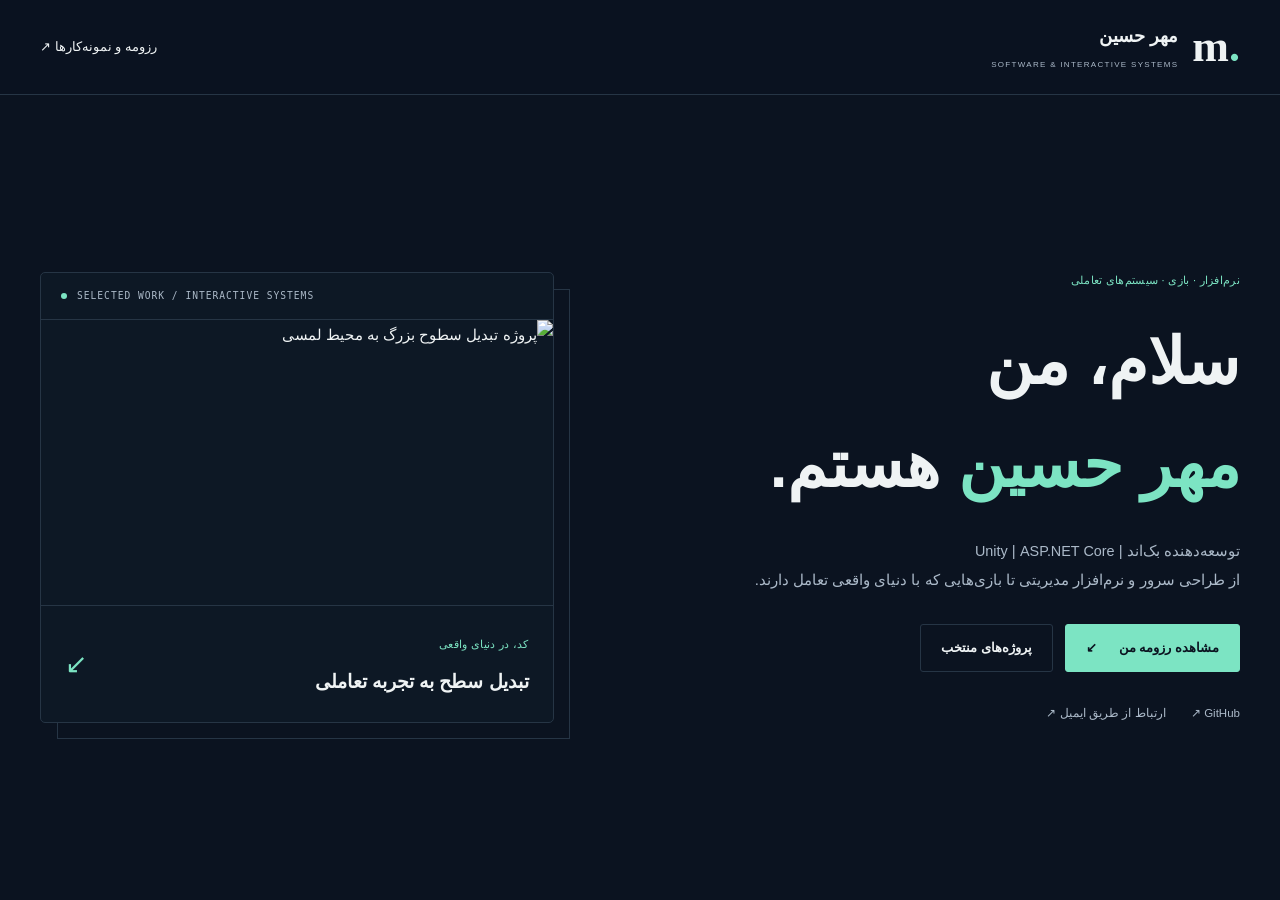
==== commit 0e997e77: "Update index.html" ====
--- a/index.html
+++ b/index.html
@@ -6,14 +6,7 @@
 <meta name="description" content="مهر حسین؛ توسعه‌دهنده بک‌اند، بازی‌های Unity و سیستم‌های تعاملی. مشاهده رزومه، سوابق و نمونه‌کارها.">
 <meta name="theme-color" content="#0b1320">
 <title>مهر حسین - خانه</title>
-<link rel="preconnect" href="https://fonts.googleapis.com">
-<link rel="preconnect" href="https://fonts.gstatic.com" crossorigin>
-<link href="https://fonts.googleapis.com/css2?family=Vazirmatn:wght@400;500;600;700;800;900&display=swap" rel="stylesheet">
 <link rel="stylesheet" href="resume.css">
-<!-- Scripts: add defer -->
-<script src="background.js" defer></script>
-<!-- If any non-critical CSS, load async -->
-<link rel="stylesheet" href="style.css">
 </head>
 <body>
 <a class="skip-link" href="#main">رفتن به محتوای اصلی</a>
@@ -34,7 +27,7 @@
 </div>
 <figure class="hero-project">
 <div class="figure-top"><span class="project-indicator" aria-hidden="true"></span><bdi>SELECTED WORK / INTERACTIVE SYSTEMS</bdi></div>
-<a href="resume.html#project-touch-surfaces"><img src="image/touch-surface.jpg" alt="پروژه تبدیل سطوح بزرگ به محیط لمسی" width="960" height="540" fetchpriority="high"></a>
+<a href="resume.html#project-touch-surfaces"><picture><source type="image/webp" srcset="image/touch-surface-480.webp 480w, image/touch-surface-960.webp 960w, image/touch-surface-1376.webp 1376w" sizes="(max-width: 760px) calc(100vw - 40px), (max-width: 1050px) calc((100vw - 91px) / 2), 570px"><img decoding="async" src="image/touch-surface.jpg" alt="پروژه تبدیل سطوح بزرگ به محیط لمسی" width="960" height="540" fetchpriority="high"></picture></a>
 <figcaption><div><span class="eyebrow">کد، در دنیای واقعی</span><strong>تبدیل سطح به تجربه تعاملی</strong></div><span class="caption-arrow" aria-hidden="true">↙</span></figcaption>
 </figure>
 </main>
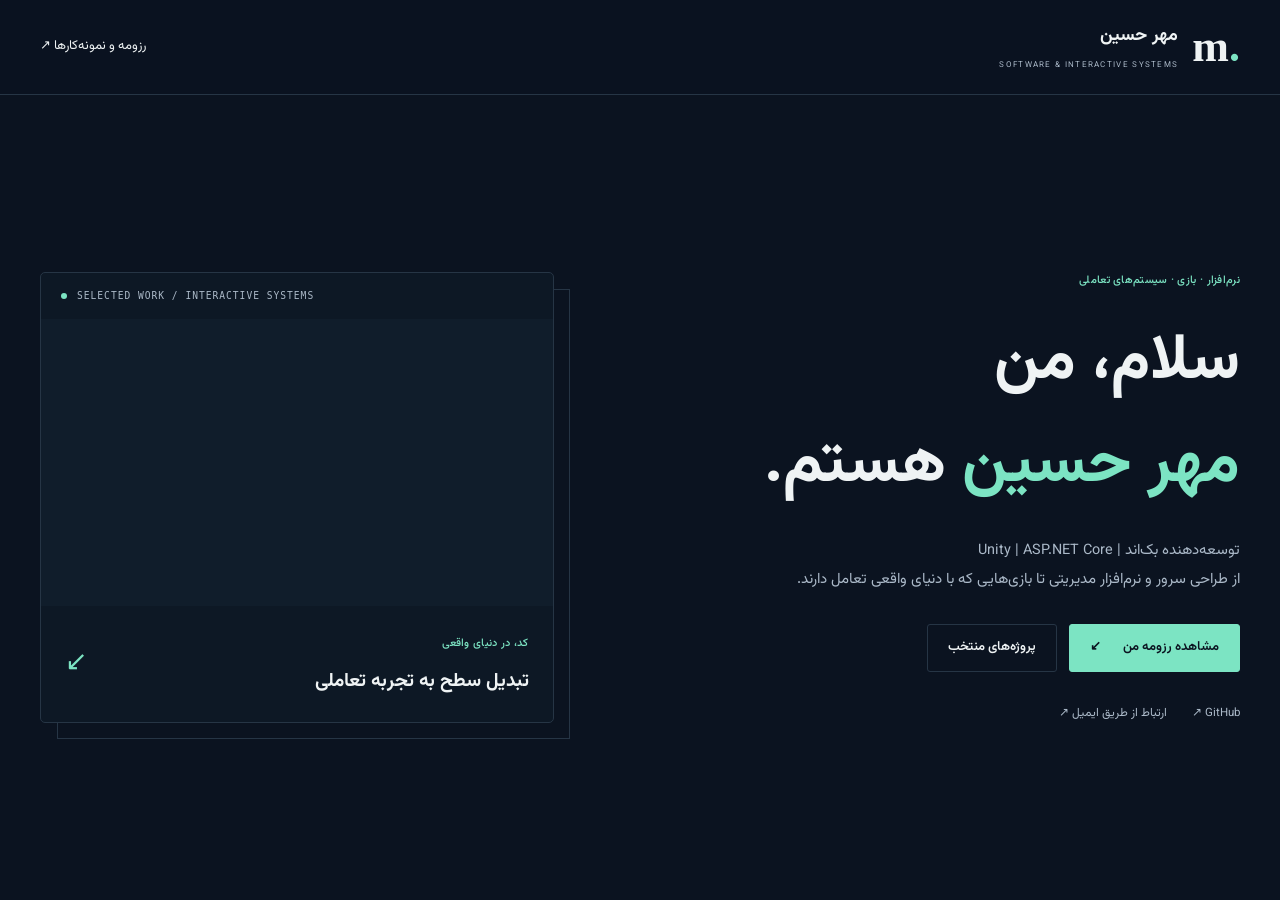
==== commit e1343203: "Update index.html" ====
--- a/index.html
+++ b/index.html
@@ -6,7 +6,7 @@
 <meta name="description" content="مهر حسین؛ توسعه‌دهنده بک‌اند، بازی‌های Unity و سیستم‌های تعاملی. مشاهده رزومه، سوابق و نمونه‌کارها.">
 <meta name="theme-color" content="#0b1320">
 <title>مهر حسین - خانه</title>
-<link rel="stylesheet" href="resume.css">
+<link rel="stylesheet" href="resume.css?v=2">
 </head>
 <body>
 <a class="skip-link" href="#main">رفتن به محتوای اصلی</a>
--- a/resume.css
+++ b/resume.css
@@ -1,3 +1,32 @@
+/* arabic */
+@font-face {
+  font-family: 'Vazirmatn';
+  font-style: normal;
+  font-weight: 400 900;
+  font-display: swap;
+  src: url(fonts/vazirmatn-arabic.woff2) format('woff2');
+  unicode-range: U+0600-06FF, U+0750-077F, U+0870-0891, U+0897-08E1, U+08E3-08FF, U+200C-200E, U+2010-2011, U+204F, U+2E41, U+FB50-FDFF, U+FE70-FE74, U+FE76-FEFC, U+102E0-102FB, U+10E60-10E7E, U+10EC2-10EC7, U+10EC9-10EEE, U+10EF0-10EFF, U+1EE00-1EE03, U+1EE05-1EE1F, U+1EE21-1EE22, U+1EE24, U+1EE27, U+1EE29-1EE32, U+1EE34-1EE37, U+1EE39, U+1EE3B, U+1EE42, U+1EE47, U+1EE49, U+1EE4B, U+1EE4D-1EE4F, U+1EE51-1EE52, U+1EE54, U+1EE57, U+1EE59, U+1EE5B, U+1EE5D, U+1EE5F, U+1EE61-1EE62, U+1EE64, U+1EE67-1EE6A, U+1EE6C-1EE72, U+1EE74-1EE77, U+1EE79-1EE7C, U+1EE7E, U+1EE80-1EE89, U+1EE8B-1EE9B, U+1EEA1-1EEA3, U+1EEA5-1EEA9, U+1EEAB-1EEBB, U+1EEF0-1EEF1;
+}
+/* latin-ext */
+@font-face {
+  font-family: 'Vazirmatn';
+  font-style: normal;
+  font-weight: 400 900;
+  font-display: swap;
+  src: url(fonts/vazirmatn-latin-ext.woff2) format('woff2');
+  unicode-range: U+0100-02BA, U+02BD-02C5, U+02C7-02CC, U+02CE-02D7, U+02DD-02FF, U+0304, U+0308, U+0329, U+1D00-1DBF, U+1E00-1E9F, U+1EF2-1EFF, U+2020, U+20A0-20AB, U+20AD-20C4, U+2113, U+2C60-2C7F, U+A720-A7FF;
+}
+/* latin */
+@font-face {
+  font-family: 'Vazirmatn';
+  font-style: normal;
+  font-weight: 400 900;
+  font-display: swap;
+  src: url(fonts/vazirmatn-latin.woff2) format('woff2');
+  unicode-range: U+0000-00FF, U+0131, U+0152-0153, U+02BB-02BC, U+02C6, U+02DA, U+02DC, U+0304, U+0308, U+0329, U+2000-206F, U+20AC, U+2122, U+2191, U+2193, U+2212, U+2215, U+FEFF, U+FFFD;
+}
+
+picture{display:block;width:100%}
 :root{--bg:#0b1320;--surface:#101d2b;--surface-deep:#0d1825;--ink:#eff3f4;--muted:#abb9c8;--accent:#7ce4c3;--line:#263545;--max:1200px;color-scheme:dark}*{box-sizing:border-box}html{scroll-behavior:smooth;scroll-padding-top:100px}body{margin:0;background:var(--bg);color:var(--ink);font-family:Vazirmatn,Tahoma,sans-serif;line-height:1.95;font-size:15px}button,a{-webkit-tap-highlight-color:transparent}button,input{font:inherit}a{color:inherit;text-decoration:none}button{color:inherit;cursor:pointer}img{max-width:100%;display:block}h1,h2,h3,p,figure{margin:0}h1,h2,h3{line-height:1.6}ul{margin:0;padding:0}bdi{font-size:.96em}a,button,summary{transition:color .2s,background .2s,border-color .2s}a:hover{color:var(--accent)}:focus-visible{outline:2px solid var(--accent);outline-offset:6px}button:focus-visible,summary:focus-visible{outline-offset:3px}[hidden]{display:none!important}.shell{width:min(var(--max),calc(100% - 80px));margin-inline:auto}.skip-link{position:fixed;top:-80px;right:24px;z-index:100;background:var(--accent);color:var(--bg);padding:12px 20px}.skip-link:focus{top:12px}.site-header{position:sticky;top:0;z-index:20;background:rgba(11,19,32,.98);border-bottom:1px solid var(--line)}.header-inner{min-height:94px;display:flex;align-items:center;justify-content:space-between;gap:28px}.brand{display:flex;align-items:center;gap:14px;flex-shrink:0;font-weight:700;font-size:18px}.brand-mark{font:700 44px/1 Georgia,serif;direction:ltr}.brand-mark span{color:var(--accent)}.brand small{display:block;letter-spacing:1.3px;font-size:8px;color:var(--muted);font-weight:400;line-height:2.5}.site-header nav{display:flex;align-items:center;gap:27px;font-size:13px}.site-header nav a{padding-block:12px}.nav-contact{border-bottom:1px solid var(--accent);color:var(--accent)}.nav-contact span{margin-inline-start:18px}.menu-toggle{display:none;background:transparent;border:1px solid var(--line);padding:8px 14px}.hero{display:grid;grid-template-columns:1fr 1fr;gap:68px;padding-block:88px 68px;align-items:center}.eyebrow{color:var(--accent);font-size:11px;letter-spacing:.3px;font-weight:500}.hero-copy>.eyebrow{display:flex;align-items:center;gap:10px;margin-bottom:25px}.tiny-line{width:24px;height:1px;background:var(--accent)}.hero-name{color:var(--muted);font-size:17px;margin-bottom:13px}.hero h1{font-size:clamp(42px,4.5vw,65px);font-weight:900;line-height:1.5;letter-spacing:-2px;margin-bottom:17px}.hero h1 span{color:var(--accent)}.hero-role{font-size:18px;font-weight:600;margin-bottom:12px}.hero-description{max-width:490px;color:var(--muted);font-size:14px;line-height:2.2}.actions{display:flex;gap:12px;flex-wrap:wrap;margin-top:29px}.button{min-height:48px;padding:10px 20px;font-size:13px;font-weight:600;border:1px solid var(--line);display:inline-flex;align-items:center;gap:22px;border-radius:3px}.button-primary{background:var(--accent);border-color:var(--accent);color:var(--bg)}.button-primary:hover{background:#a4f0d8;color:var(--bg)}.button-secondary{background:transparent}.button-secondary:hover{border-color:var(--accent)}.hero-foot{display:flex;align-items:center;gap:30px;margin-top:27px;font-size:11px;color:var(--muted)}.hero-foot a{direction:ltr}.hero-project{background:var(--surface-deep);border:1px solid var(--line);border-radius:5px;position:relative}.hero-project:before{content:"";position:absolute;inset:16px -17px -17px 16px;border:1px solid var(--line);z-index:-1;pointer-events:none}.figure-top{display:flex;gap:10px;align-items:center;padding:15px 20px;font:10px/1.6 monospace;letter-spacing:1px;color:var(--muted);direction:ltr}.project-indicator{width:6px;height:6px;background:var(--accent);border-radius:50%}.figure-index{margin-left:auto;color:var(--accent)}.hero-project img{width:100%;height:auto;aspect-ratio:1798/1011;object-fit:contain;border-block:1px solid var(--line)}.hero-project figcaption{display:flex;align-items:center;justify-content:space-between;padding:22px 24px}.hero-project figcaption strong{display:block;font-size:19px;margin-top:5px}.caption-arrow{font-size:27px;color:var(--accent)}.architecture{display:flex;align-items:center;justify-content:space-between;padding:18px 22px;border-top:1px solid var(--line);direction:ltr;gap:8px}.architecture span{text-align:center;font-size:11px;min-width:0}.architecture small{display:block;font-size:10px;color:var(--muted)}.architecture i{font-style:normal;color:var(--accent);font-size:18px}.specialties{display:grid;grid-template-columns:repeat(3,minmax(0,1fr));border-block:1px solid var(--line);padding-block:26px;gap:30px}.specialties>div{position:relative;padding-inline-end:24px;border-inline-end:1px solid var(--line)}.specialties>div:last-child{border:0}.specialty-number{font:11px/1.5 monospace;color:var(--accent);display:block;margin-bottom:10px;direction:ltr;text-align:right}.specialties h2{font-size:15px;font-weight:600;margin-bottom:4px}.specialties p{font-size:12px;color:var(--muted)}.section{padding-block:88px 0;scroll-margin-top:30px}.section-lined{margin-top:84px;padding-top:70px;border-top:1px solid var(--line)}.section-heading{display:flex;align-items:flex-end;justify-content:space-between;gap:40px;margin-bottom:36px}.section-heading h2{font-size:30px;font-weight:700;margin-top:10px;letter-spacing:-.6px}.section-intro{color:var(--muted);max-width:330px;font-size:13px;line-height:2.1}.text-link{display:inline-flex;align-items:center;gap:9px;font-size:12px;color:var(--accent);min-height:44px}.section-heading>.text-link{white-space:nowrap;border-bottom:1px solid var(--line)}.featured-project{display:grid;grid-template-columns:1.15fr 1fr;background:var(--surface-deep);border:1px solid var(--line);border-radius:4px;overflow:hidden}.featured-image{position:relative;display:flex;align-items:center;background:#09111b;border-inline-end:1px solid var(--line);padding:35px 18px}.featured-image img{width:100%;height:auto;object-fit:contain;max-height:420px}.image-label{position:absolute;inset-inline-start:17px;bottom:16px;display:inline-block;background:var(--bg);color:var(--accent);padding:5px 10px;border:1px solid var(--line);font:10px/1.5 monospace;letter-spacing:.6px}.featured-copy{padding:35px 30px}.featured-copy h3{font-size:27px;margin:10px 0 15px}.featured-copy>p:not(.eyebrow),.selected-copy>p:not(.eyebrow){color:var(--muted);font-size:13px}.case-points{margin:22px 0}.case-points>div{display:grid;grid-template-columns:66px 1fr;gap:12px;margin-bottom:10px;font-size:12px}.case-points dt{color:var(--accent)}.case-points dd{margin:0;color:var(--muted)}.tags{display:flex;flex-wrap:wrap;gap:6px;list-style:none;direction:ltr;justify-content:flex-end}.tags li{font-size:10px;background:#142638;color:#c3d2df;border:1px solid #293f52;padding:3px 8px;border-radius:2px;line-height:1.8}.case-links{display:flex;flex-wrap:wrap;gap:14px;margin-top:18px}.case-links .text-link{font-size:10px}.selected-pair{display:grid;grid-template-columns:1fr 1fr;gap:30px;margin-top:30px}.selected-image{position:relative;display:block;background:#09111b;border:1px solid var(--line);padding:15px}.selected-image img{width:100%;height:auto;aspect-ratio:16/9;object-fit:contain}.selected-copy{padding:25px 0 0}.selected-copy h3{font-size:22px;margin:6px 0 12px}.selected-copy .project-role{font-size:11px;margin:14px 0 5px;color:var(--muted)}.experience-list{max-width:960px;margin-inline-start:auto}.experience-item{display:grid;grid-template-columns:160px 1fr;gap:40px;padding:26px 0;border-bottom:1px solid var(--line)}.experience-item:first-child{padding-top:0}.experience-type{font-size:11px;color:var(--accent);padding-top:6px}.experience-item h3{font-size:18px}.experience-item .company{font-size:13px;color:var(--accent);margin:6px 0 9px}.experience-item p{font-size:13px;color:var(--muted)}.expertise-grid{display:grid;grid-template-columns:1fr 1fr;gap:0 48px}.expertise-grid>article{padding:28px 0;border-top:1px solid var(--line)}.expertise-grid h3{font-size:20px;margin:8px 0 17px}.expertise-grid .eyebrow{text-align:right;font-size:10px;letter-spacing:1px}.expertise-grid p:not(.eyebrow){color:var(--muted);font-size:13px;margin:16px 0 4px}.project-toolbar{margin-bottom:30px}.filters{display:flex;gap:8px;flex-wrap:wrap}.filters button{border:1px solid var(--line);background:transparent;min-height:44px;padding:8px 15px;font-size:12px;border-radius:3px}.filters button[aria-pressed=true]{background:var(--accent);border-color:var(--accent);color:var(--bg)}.filters button:hover{border-color:var(--accent)}.filters button span{font-size:10px;margin-inline-start:7px}.filter-status{font-size:11px;color:var(--muted);margin-top:12px}.archive-grid{display:grid;grid-template-columns:repeat(3,minmax(0,1fr));gap:28px 24px;align-items:start}.archive-project{border:1px solid var(--line);background:var(--surface-deep);border-radius:3px;overflow:hidden;scroll-margin-top:120px}.archive-project:target{outline:2px solid var(--accent);outline-offset:6px}.archive-visual{background:#08111b;border-bottom:1px solid var(--line)}.archive-visual img{width:100%;height:auto;aspect-ratio:16/9;object-fit:contain}.project-type{aspect-ratio:16/9;display:flex;flex-direction:column;justify-content:space-between;padding:22px;background:var(--surface);direction:ltr;color:var(--accent)}.project-type>span{font:12px monospace;color:var(--muted)}.project-type>bdi{font:32px monospace;letter-spacing:3px}.archive-body{padding:22px}.archive-body .eyebrow{font-size:10px}.archive-body h3{font-size:17px;margin:7px 0 13px}.archive-body>p:not(.eyebrow){color:var(--muted);font-size:13px;line-height:2.1}.archive-body details{margin-top:17px;border-top:1px solid var(--line)}summary{cursor:pointer;font-size:12px;min-height:46px;display:flex;justify-content:space-between;align-items:center;color:var(--accent);list-style:none;gap:10px}summary::-webkit-details-marker{display:none}summary>span{font-size:18px}details[open] summary>span{transform:rotate(45deg)}.project-meta{font-size:12px;color:var(--muted);padding:6px 0 16px;line-height:2.2}.project-meta strong{font-weight:500;color:var(--ink)}.project-meta a{color:var(--accent);display:inline-block;min-height:32px}.teaching-layout{display:grid;grid-template-columns:1.2fr 1fr;gap:65px}.teaching-layout h3{font-size:19px;margin-bottom:20px}.teaching-places{list-style:none;display:grid;grid-template-columns:1fr 1fr;gap:12px 20px}.teaching-places li{font-size:13px;border-inline-start:2px solid var(--line);padding-inline-start:12px;color:var(--muted)}.course-list{margin-top:25px;font-size:12px;line-height:2.4;color:var(--muted)}.teaching-outcomes{padding:30px;background:var(--surface);border-inline-start:2px solid var(--accent)}.teaching-outcomes strong{font-size:27px;display:block;margin:10px 0}.teaching-outcomes p:not(.eyebrow){font-size:13px;color:var(--muted)}.teaching-outcomes hr{border:0;border-top:1px solid var(--line);margin:22px 0}.credentials-layout{display:grid;grid-template-columns:1.3fr 1fr;gap:70px;align-items:start}.awards-list{display:grid;grid-template-columns:1fr 1fr;gap:26px}.awards-list article{display:flex;gap:15px;align-items:flex-start}.award-rank{font-size:20px;font-weight:600;color:var(--accent);line-height:1.5;border-bottom:1px solid var(--line);padding-bottom:5px}.awards-list h3{font-size:13px;font-weight:500}.awards-list p{font-size:11px;color:var(--muted);margin-top:5px}.education{padding:30px;border:1px solid var(--line);position:relative}.degree-symbol{font:13px/1.8 Georgia,serif;position:absolute;left:25px;top:30px;color:var(--muted)}.education h3{font-size:23px;margin:19px 0 15px}.education>p:not(.eyebrow){font-size:13px;color:var(--muted)}.gpa{border-top:1px solid var(--line);margin-top:25px;padding-top:18px;display:flex;justify-content:space-between;align-items:center;font-size:12px;color:var(--muted)}.gpa strong{font-size:24px;color:var(--accent)}.gpa small{font-size:11px;font-weight:400;color:var(--muted)}.contact-section{margin-top:90px;border-block:1px solid var(--line);background:var(--surface-deep)}.contact-inner{padding-block:65px;display:grid;grid-template-columns:1.6fr 1fr;gap:100px;align-items:center}.contact-inner h2{font-size:32px;margin:12px 0 20px}.contact-inner h2 span{font-size:24px;color:var(--accent)}.contact-inner p:not(.eyebrow){font-size:13px;color:var(--muted);max-width:520px}.contact-email{display:inline-flex;gap:30px;align-items:center;font-size:20px;margin-top:25px;direction:ltr;color:var(--accent);overflow-wrap:anywhere}.contact-links{display:flex;flex-direction:column}.contact-links>a,.contact-links>button{display:flex;align-items:center;justify-content:space-between;gap:20px;border:0;border-bottom:1px solid var(--line);padding:18px 0;background:transparent;font-size:13px;text-align:right;min-height:56px}.contact-links>a>span,.contact-links>button>span{color:var(--accent)}.site-footer{padding-block:30px;display:flex;justify-content:space-between;align-items:center;gap:25px;font-size:11px;color:var(--muted)}.footer-name{font-size:15px;color:var(--ink)}.footer-name span{display:block;font-size:10px;color:var(--muted)}.site-footer>a:last-child{min-height:44px;display:flex;align-items:center}.landing{min-height:calc(100vh - 95px);display:grid;grid-template-columns:1.2fr 1fr;align-items:center;gap:70px;padding-block:70px}.landing h1{font-size:clamp(36px,5vw,64px);line-height:1.6;margin:20px 0}.landing h1 span{color:var(--accent)}.landing p:not(.eyebrow){color:var(--muted)}.landing .hero-project{margin:0}.landing-links{display:flex;gap:25px;margin-top:30px;font-size:12px;color:var(--muted)}
 @media(min-width:1500px){.hero{gap:90px;padding-block:105px 85px}}
 @media(max-width:1050px){.shell{width:calc(100% - 56px)}.header-inner{min-height:82px;gap:20px}.site-header nav{gap:17px;font-size:12px}.brand small{font-size:7px}.hero{gap:35px;padding-top:65px}.hero h1{font-size:49px}.hero-role{font-size:16px}.hero-description{font-size:13px}.hero-project figcaption strong{font-size:16px}.architecture{padding:16px 12px}.architecture span{font-size:10px}.section-heading h2{font-size:27px}.featured-copy{padding:25px}.featured-copy h3{font-size:23px}.case-points>div{grid-template-columns:55px 1fr;gap:8px}.archive-grid{grid-template-columns:1fr 1fr}.teaching-layout,.credentials-layout{gap:35px}.teaching-places{grid-template-columns:1fr}.awards-list{grid-template-columns:1fr}.contact-inner{gap:50px}.landing{gap:35px}}
@@ -11,6 +40,5 @@
 @media(max-width:760px){.case-main{padding-block:40px 50px}.case-intro h1{font-size:43px}.case-intro h1>span{font-size:25px}.case-intro .case-lead{font-size:16px!important}.case-intro>p:not(.eyebrow),.case-section>p:not(.eyebrow){font-size:13px}.case-facts{grid-template-columns:1fr;gap:17px}.case-architecture{margin-top:25px}.case-architecture figcaption{font-size:11px}.case-section{margin-top:36px;padding-top:28px}.case-section h2{font-size:22px}.case-ownership{grid-template-columns:1fr;gap:22px}.case-ownership article{padding:0 0 20px;border:0;border-bottom:1px solid var(--line)}.case-decisions>div{grid-template-columns:1fr;gap:10px;padding-block:19px}.case-decisions dt{font-size:14px}.case-decisions dd,.case-flow span{font-size:13px}.playwin-feature{margin-bottom:25px}}
 @media print{.diagram-caption,.expertise-playwin,.case-architecture .button{display:none!important}.case-main{padding:0}.case-intro{max-width:none}.case-intro h1{font-size:24pt;letter-spacing:0}.case-intro h1>span{font-size:15pt}.case-intro .case-lead{font-size:12pt!important}.case-intro>p:not(.eyebrow),.case-section>p:not(.eyebrow){font-size:10pt}.case-facts{margin-top:12pt;padding-block:10pt}.case-facts strong,.case-facts span{font-size:9pt}.case-architecture{margin-top:16pt;break-inside:avoid}.case-architecture img{max-height:135mm;object-fit:contain}.case-architecture figcaption{font-size:8pt}.case-section{margin-top:18pt;padding-top:14pt;break-inside:auto}.case-section h2{font-size:14pt}.case-ownership{gap:12pt}.case-ownership h3{font-size:11pt}.case-ownership p,.case-decisions dd,.case-flow span{font-size:9pt}.case-decisions>div{grid-template-columns:150pt 1fr;gap:15pt;padding-block:10pt;break-inside:avoid}.case-decisions dt{font-size:10pt}.case-flow strong{font-size:10pt}.case-section .actions{display:none!important}}
 
-@font-face {
-  font-display: swap;
-}
+picture{background:#101d2b}picture img{opacity:0;transition:opacity .4s}picture img.loaded{opacity:1}
+@media(scripting:none){picture img{opacity:1}}
